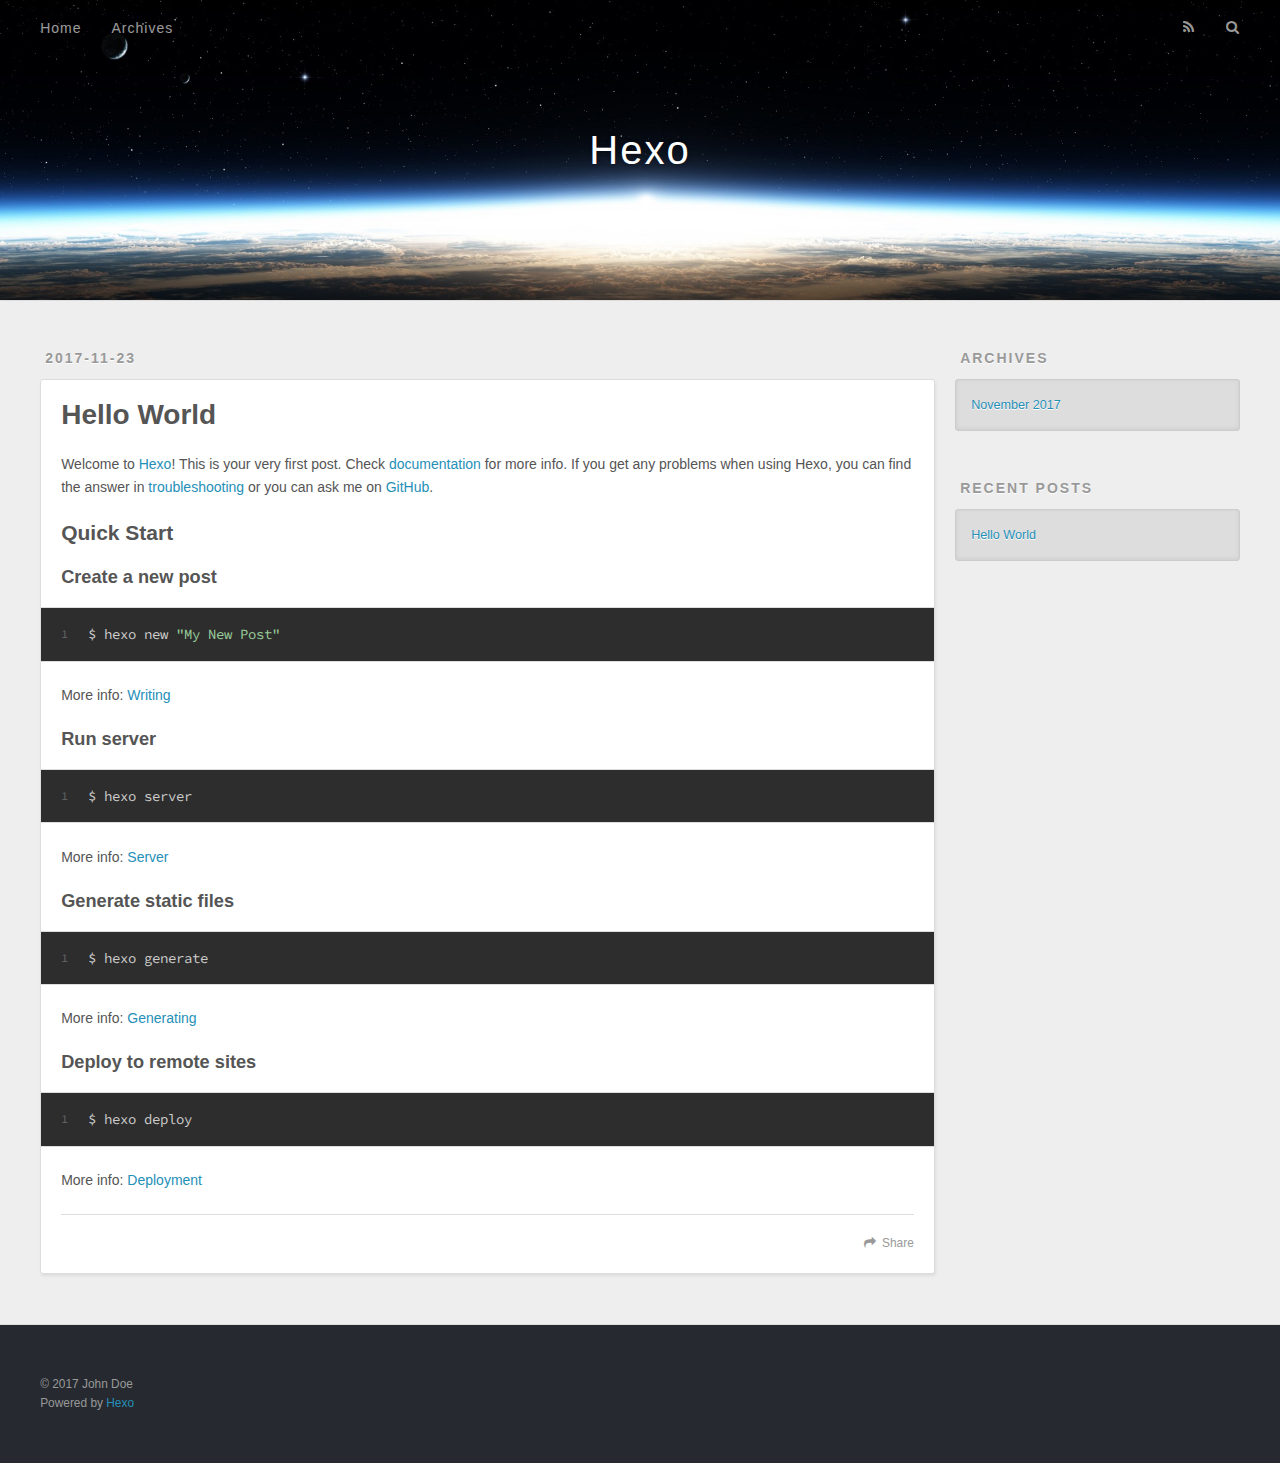
==== index.html @ 29185f85 "Site updated: 2017-11-23 10:10:50" ====
<!DOCTYPE html>
<html>
<head>
  <meta charset="utf-8">
  
  <title>Hexo</title>
  <meta name="viewport" content="width=device-width, initial-scale=1, maximum-scale=1">
  <meta property="og:type" content="website">
<meta property="og:title" content="Hexo">
<meta property="og:url" content="http://yoursite.com/index.html">
<meta property="og:site_name" content="Hexo">
<meta name="twitter:card" content="summary">
<meta name="twitter:title" content="Hexo">
  
    <link rel="alternate" href="/atom.xml" title="Hexo" type="application/atom+xml">
  
  
    <link rel="icon" href="/favicon.png">
  
  
    <link href="//fonts.googleapis.com/css?family=Source+Code+Pro" rel="stylesheet" type="text/css">
  
  <link rel="stylesheet" href="/css/style.css">
  

</head>

<body>
  <div id="container">
    <div id="wrap">
      <header id="header">
  <div id="banner"></div>
  <div id="header-outer" class="outer">
    <div id="header-title" class="inner">
      <h1 id="logo-wrap">
        <a href="/" id="logo">Hexo</a>
      </h1>
      
    </div>
    <div id="header-inner" class="inner">
      <nav id="main-nav">
        <a id="main-nav-toggle" class="nav-icon"></a>
        
          <a class="main-nav-link" href="/">Home</a>
        
          <a class="main-nav-link" href="/archives">Archives</a>
        
      </nav>
      <nav id="sub-nav">
        
          <a id="nav-rss-link" class="nav-icon" href="/atom.xml" title="RSS Feed"></a>
        
        <a id="nav-search-btn" class="nav-icon" title="Search"></a>
      </nav>
      <div id="search-form-wrap">
        <form action="//google.com/search" method="get" accept-charset="UTF-8" class="search-form"><input type="search" name="q" class="search-form-input" placeholder="Search"><button type="submit" class="search-form-submit">&#xF002;</button><input type="hidden" name="sitesearch" value="http://yoursite.com"></form>
      </div>
    </div>
  </div>
</header>
      <div class="outer">
        <section id="main">
  
    <article id="post-hello-world" class="article article-type-post" itemscope itemprop="blogPost">
  <div class="article-meta">
    <a href="/2017/11/23/hello-world/" class="article-date">
  <time datetime="2017-11-23T02:03:48.175Z" itemprop="datePublished">2017-11-23</time>
</a>
    
  </div>
  <div class="article-inner">
    
    
      <header class="article-header">
        
  
    <h1 itemprop="name">
      <a class="article-title" href="/2017/11/23/hello-world/">Hello World</a>
    </h1>
  

      </header>
    
    <div class="article-entry" itemprop="articleBody">
      
        <p>Welcome to <a href="https://hexo.io/" target="_blank" rel="noopener">Hexo</a>! This is your very first post. Check <a href="https://hexo.io/docs/" target="_blank" rel="noopener">documentation</a> for more info. If you get any problems when using Hexo, you can find the answer in <a href="https://hexo.io/docs/troubleshooting.html" target="_blank" rel="noopener">troubleshooting</a> or you can ask me on <a href="https://github.com/hexojs/hexo/issues" target="_blank" rel="noopener">GitHub</a>.</p>
<h2 id="Quick-Start"><a href="#Quick-Start" class="headerlink" title="Quick Start"></a>Quick Start</h2><h3 id="Create-a-new-post"><a href="#Create-a-new-post" class="headerlink" title="Create a new post"></a>Create a new post</h3><figure class="highlight bash"><table><tr><td class="gutter"><pre><span class="line">1</span><br></pre></td><td class="code"><pre><span class="line">$ hexo new <span class="string">"My New Post"</span></span><br></pre></td></tr></table></figure>
<p>More info: <a href="https://hexo.io/docs/writing.html" target="_blank" rel="noopener">Writing</a></p>
<h3 id="Run-server"><a href="#Run-server" class="headerlink" title="Run server"></a>Run server</h3><figure class="highlight bash"><table><tr><td class="gutter"><pre><span class="line">1</span><br></pre></td><td class="code"><pre><span class="line">$ hexo server</span><br></pre></td></tr></table></figure>
<p>More info: <a href="https://hexo.io/docs/server.html" target="_blank" rel="noopener">Server</a></p>
<h3 id="Generate-static-files"><a href="#Generate-static-files" class="headerlink" title="Generate static files"></a>Generate static files</h3><figure class="highlight bash"><table><tr><td class="gutter"><pre><span class="line">1</span><br></pre></td><td class="code"><pre><span class="line">$ hexo generate</span><br></pre></td></tr></table></figure>
<p>More info: <a href="https://hexo.io/docs/generating.html" target="_blank" rel="noopener">Generating</a></p>
<h3 id="Deploy-to-remote-sites"><a href="#Deploy-to-remote-sites" class="headerlink" title="Deploy to remote sites"></a>Deploy to remote sites</h3><figure class="highlight bash"><table><tr><td class="gutter"><pre><span class="line">1</span><br></pre></td><td class="code"><pre><span class="line">$ hexo deploy</span><br></pre></td></tr></table></figure>
<p>More info: <a href="https://hexo.io/docs/deployment.html" target="_blank" rel="noopener">Deployment</a></p>

      
    </div>
    <footer class="article-footer">
      <a data-url="http://yoursite.com/2017/11/23/hello-world/" data-id="cjabu70jq0000lsb6apb0i5tx" class="article-share-link">Share</a>
      
      
    </footer>
  </div>
  
</article>


  

</section>
        
          <aside id="sidebar">
  
    

  
    

  
    
  
    
  <div class="widget-wrap">
    <h3 class="widget-title">Archives</h3>
    <div class="widget">
      <ul class="archive-list"><li class="archive-list-item"><a class="archive-list-link" href="/archives/2017/11/">November 2017</a></li></ul>
    </div>
  </div>


  
    
  <div class="widget-wrap">
    <h3 class="widget-title">Recent Posts</h3>
    <div class="widget">
      <ul>
        
          <li>
            <a href="/2017/11/23/hello-world/">Hello World</a>
          </li>
        
      </ul>
    </div>
  </div>

  
</aside>
        
      </div>
      <footer id="footer">
  
  <div class="outer">
    <div id="footer-info" class="inner">
      &copy; 2017 John Doe<br>
      Powered by <a href="http://hexo.io/" target="_blank">Hexo</a>
    </div>
  </div>
</footer>
    </div>
    <nav id="mobile-nav">
  
    <a href="/" class="mobile-nav-link">Home</a>
  
    <a href="/archives" class="mobile-nav-link">Archives</a>
  
</nav>
    

<script src="//ajax.googleapis.com/ajax/libs/jquery/2.0.3/jquery.min.js"></script>


  <link rel="stylesheet" href="/fancybox/jquery.fancybox.css">
  <script src="/fancybox/jquery.fancybox.pack.js"></script>


<script src="/js/script.js"></script>

  </div>
</body>
</html>
---- css/style.css ----
body {
  width: 100%;
}
body:before,
body:after {
  content: "";
  display: table;
}
body:after {
  clear: both;
}
html,
body,
div,
span,
applet,
object,
iframe,
h1,
h2,
h3,
h4,
h5,
h6,
p,
blockquote,
pre,
a,
abbr,
acronym,
address,
big,
cite,
code,
del,
dfn,
em,
img,
ins,
kbd,
q,
s,
samp,
small,
strike,
strong,
sub,
sup,
tt,
var,
dl,
dt,
dd,
ol,
ul,
li,
fieldset,
form,
label,
legend,
table,
caption,
tbody,
tfoot,
thead,
tr,
th,
td {
  margin: 0;
  padding: 0;
  border: 0;
  outline: 0;
  font-weight: inherit;
  font-style: inherit;
  font-family: inherit;
  font-size: 100%;
  vertical-align: baseline;
}
body {
  line-height: 1;
  color: #000;
  background: #fff;
}
ol,
ul {
  list-style: none;
}
table {
  border-collapse: separate;
  border-spacing: 0;
  vertical-align: middle;
}
caption,
th,
td {
  text-align: left;
  font-weight: normal;
  vertical-align: middle;
}
a img {
  border: none;
}
input,
button {
  margin: 0;
  padding: 0;
}
input::-moz-focus-inner,
button::-moz-focus-inner {
  border: 0;
  padding: 0;
}
@font-face {
  font-family: FontAwesome;
  font-style: normal;
  font-weight: normal;
  src: url("fonts/fontawesome-webfont.eot?v=#4.0.3");
  src: url("fonts/fontawesome-webfont.eot?#iefix&v=#4.0.3") format("embedded-opentype"), url("fonts/fontawesome-webfont.woff?v=#4.0.3") format("woff"), url("fonts/fontawesome-webfont.ttf?v=#4.0.3") format("truetype"), url("fonts/fontawesome-webfont.svg#fontawesomeregular?v=#4.0.3") format("svg");
}
html,
body,
#container {
  height: 100%;
}
body {
  background: #eee;
  font: 14px "Helvetica Neue", Helvetica, Arial, sans-serif;
  -webkit-text-size-adjust: 100%;
}
.outer {
  max-width: 1220px;
  margin: 0 auto;
  padding: 0 20px;
}
.outer:before,
.outer:after {
  content: "";
  display: table;
}
.outer:after {
  clear: both;
}
.inner {
  display: inline;
  float: left;
  width: 98.33333333333333%;
  margin: 0 0.833333333333333%;
}
.left,
.alignleft {
  float: left;
}
.right,
.alignright {
  float: right;
}
.clear {
  clear: both;
}
#container {
  position: relative;
}
.mobile-nav-on {
  overflow: hidden;
}
#wrap {
  height: 100%;
  width: 100%;
  position: absolute;
  top: 0;
  left: 0;
  -webkit-transition: 0.2s ease-out;
  -moz-transition: 0.2s ease-out;
  -ms-transition: 0.2s ease-out;
  transition: 0.2s ease-out;
  z-index: 1;
  background: #eee;
}
.mobile-nav-on #wrap {
  left: 280px;
}
@media screen and (min-width: 768px) {
  #main {
    display: inline;
    float: left;
    width: 73.33333333333333%;
    margin: 0 0.833333333333333%;
  }
}
.article-date,
.article-category-link,
.archive-year,
.widget-title {
  text-decoration: none;
  text-transform: uppercase;
  letter-spacing: 2px;
  color: #999;
  margin-bottom: 1em;
  margin-left: 5px;
  line-height: 1em;
  text-shadow: 0 1px #fff;
  font-weight: bold;
}
.article-inner,
.archive-article-inner {
  background: #fff;
  -webkit-box-shadow: 1px 2px 3px #ddd;
  box-shadow: 1px 2px 3px #ddd;
  border: 1px solid #ddd;
  border-radius: 3px;
}
.article-entry h1,
.widget h1 {
  font-size: 2em;
}
.article-entry h2,
.widget h2 {
  font-size: 1.5em;
}
.article-entry h3,
.widget h3 {
  font-size: 1.3em;
}
.article-entry h4,
.widget h4 {
  font-size: 1.2em;
}
.article-entry h5,
.widget h5 {
  font-size: 1em;
}
.article-entry h6,
.widget h6 {
  font-size: 1em;
  color: #999;
}
.article-entry hr,
.widget hr {
  border: 1px dashed #ddd;
}
.article-entry strong,
.widget strong {
  font-weight: bold;
}
.article-entry em,
.widget em,
.article-entry cite,
.widget cite {
  font-style: italic;
}
.article-entry sup,
.widget sup,
.article-entry sub,
.widget sub {
  font-size: 0.75em;
  line-height: 0;
  position: relative;
  vertical-align: baseline;
}
.article-entry sup,
.widget sup {
  top: -0.5em;
}
.article-entry sub,
.widget sub {
  bottom: -0.2em;
}
.article-entry small,
.widget small {
  font-size: 0.85em;
}
.article-entry acronym,
.widget acronym,
.article-entry abbr,
.widget abbr {
  border-bottom: 1px dotted;
}
.article-entry ul,
.widget ul,
.article-entry ol,
.widget ol,
.article-entry dl,
.widget dl {
  margin: 0 20px;
  line-height: 1.6em;
}
.article-entry ul ul,
.widget ul ul,
.article-entry ol ul,
.widget ol ul,
.article-entry ul ol,
.widget ul ol,
.article-entry ol ol,
.widget ol ol {
  margin-top: 0;
  margin-bottom: 0;
}
.article-entry ul,
.widget ul {
  list-style: disc;
}
.article-entry ol,
.widget ol {
  list-style: decimal;
}
.article-entry dt,
.widget dt {
  font-weight: bold;
}
#header {
  height: 300px;
  position: relative;
  border-bottom: 1px solid #ddd;
}
#header:before,
#header:after {
  content: "";
  position: absolute;
  left: 0;
  right: 0;
  height: 40px;
}
#header:before {
  top: 0;
  background: -webkit-linear-gradient(rgba(0,0,0,0.2), transparent);
  background: -moz-linear-gradient(rgba(0,0,0,0.2), transparent);
  background: -ms-linear-gradient(rgba(0,0,0,0.2), transparent);
  background: linear-gradient(rgba(0,0,0,0.2), transparent);
}
#header:after {
  bottom: 0;
  background: -webkit-linear-gradient(transparent, rgba(0,0,0,0.2));
  background: -moz-linear-gradient(transparent, rgba(0,0,0,0.2));
  background: -ms-linear-gradient(transparent, rgba(0,0,0,0.2));
  background: linear-gradient(transparent, rgba(0,0,0,0.2));
}
#header-outer {
  height: 100%;
  position: relative;
}
#header-inner {
  position: relative;
  overflow: hidden;
}
#banner {
  position: absolute;
  top: 0;
  left: 0;
  width: 100%;
  height: 100%;
  background: url("images/banner.jpg") center #000;
  -webkit-background-size: cover;
  -moz-background-size: cover;
  background-size: cover;
  z-index: -1;
}
#header-title {
  text-align: center;
  height: 40px;
  position: absolute;
  top: 50%;
  left: 0;
  margin-top: -20px;
}
#logo,
#subtitle {
  text-decoration: none;
  color: #fff;
  font-weight: 300;
  text-shadow: 0 1px 4px rgba(0,0,0,0.3);
}
#logo {
  font-size: 40px;
  line-height: 40px;
  letter-spacing: 2px;
}
#subtitle {
  font-size: 16px;
  line-height: 16px;
  letter-spacing: 1px;
}
#subtitle-wrap {
  margin-top: 16px;
}
#main-nav {
  float: left;
  margin-left: -15px;
}
.nav-icon,
.main-nav-link {
  float: left;
  color: #fff;
  opacity: 0.6;
  text-decoration: none;
  text-shadow: 0 1px rgba(0,0,0,0.2);
  -webkit-transition: opacity 0.2s;
  -moz-transition: opacity 0.2s;
  -ms-transition: opacity 0.2s;
  transition: opacity 0.2s;
  display: block;
  padding: 20px 15px;
}
.nav-icon:hover,
.main-nav-link:hover {
  opacity: 1;
}
.nav-icon {
  font-family: FontAwesome;
  text-align: center;
  font-size: 14px;
  width: 14px;
  height: 14px;
  padding: 20px 15px;
  position: relative;
  cursor: pointer;
}
.main-nav-link {
  font-weight: 300;
  letter-spacing: 1px;
}
@media screen and (max-width: 479px) {
  .main-nav-link {
    display: none;
  }
}
#main-nav-toggle {
  display: none;
}
#main-nav-toggle:before {
  content: "\f0c9";
}
@media screen and (max-width: 479px) {
  #main-nav-toggle {
    display: block;
  }
}
#sub-nav {
  float: right;
  margin-right: -15px;
}
#nav-rss-link:before {
  content: "\f09e";
}
#nav-search-btn:before {
  content: "\f002";
}
#search-form-wrap {
  position: absolute;
  top: 15px;
  width: 150px;
  height: 30px;
  right: -150px;
  opacity: 0;
  -webkit-transition: 0.2s ease-out;
  -moz-transition: 0.2s ease-out;
  -ms-transition: 0.2s ease-out;
  transition: 0.2s ease-out;
}
#search-form-wrap.on {
  opacity: 1;
  right: 0;
}
@media screen and (max-width: 479px) {
  #search-form-wrap {
    width: 100%;
    right: -100%;
  }
}
.search-form {
  position: absolute;
  top: 0;
  left: 0;
  right: 0;
  background: #fff;
  padding: 5px 15px;
  border-radius: 15px;
  -webkit-box-shadow: 0 0 10px rgba(0,0,0,0.3);
  box-shadow: 0 0 10px rgba(0,0,0,0.3);
}
.search-form-input {
  border: none;
  background: none;
  color: #555;
  width: 100%;
  font: 13px "Helvetica Neue", Helvetica, Arial, sans-serif;
  outline: none;
}
.search-form-input::-webkit-search-results-decoration,
.search-form-input::-webkit-search-cancel-button {
  -webkit-appearance: none;
}
.search-form-submit {
  position: absolute;
  top: 50%;
  right: 10px;
  margin-top: -7px;
  font: 13px FontAwesome;
  border: none;
  background: none;
  color: #bbb;
  cursor: pointer;
}
.search-form-submit:hover,
.search-form-submit:focus {
  color: #777;
}
.article {
  margin: 50px 0;
}
.article-inner {
  overflow: hidden;
}
.article-meta:before,
.article-meta:after {
  content: "";
  display: table;
}
.article-meta:after {
  clear: both;
}
.article-date {
  float: left;
}
.article-category {
  float: left;
  line-height: 1em;
  color: #ccc;
  text-shadow: 0 1px #fff;
  margin-left: 8px;
}
.article-category:before {
  content: "\2022";
}
.article-category-link {
  margin: 0 12px 1em;
}
.article-header {
  padding: 20px 20px 0;
}
.article-title {
  text-decoration: none;
  font-size: 2em;
  font-weight: bold;
  color: #555;
  line-height: 1.1em;
  -webkit-transition: color 0.2s;
  -moz-transition: color 0.2s;
  -ms-transition: color 0.2s;
  transition: color 0.2s;
}
a.article-title:hover {
  color: #258fb8;
}
.article-entry {
  color: #555;
  padding: 0 20px;
}
.article-entry:before,
.article-entry:after {
  content: "";
  display: table;
}
.article-entry:after {
  clear: both;
}
.article-entry p,
.article-entry table {
  line-height: 1.6em;
  margin: 1.6em 0;
}
.article-entry h1,
.article-entry h2,
.article-entry h3,
.article-entry h4,
.article-entry h5,
.article-entry h6 {
  font-weight: bold;
}
.article-entry h1,
.article-entry h2,
.article-entry h3,
.article-entry h4,
.article-entry h5,
.article-entry h6 {
  line-height: 1.1em;
  margin: 1.1em 0;
}
.article-entry a {
  color: #258fb8;
  text-decoration: none;
}
.article-entry a:hover {
  text-decoration: underline;
}
.article-entry ul,
.article-entry ol,
.article-entry dl {
  margin-top: 1.6em;
  margin-bottom: 1.6em;
}
.article-entry img,
.article-entry video {
  max-width: 100%;
  height: auto;
  display: block;
  margin: auto;
}
.article-entry iframe {
  border: none;
}
.article-entry table {
  width: 100%;
  border-collapse: collapse;
  border-spacing: 0;
}
.article-entry th {
  font-weight: bold;
  border-bottom: 3px solid #ddd;
  padding-bottom: 0.5em;
}
.article-entry td {
  border-bottom: 1px solid #ddd;
  padding: 10px 0;
}
.article-entry blockquote {
  font-family: Georgia, "Times New Roman", serif;
  font-size: 1.4em;
  margin: 1.6em 20px;
  text-align: center;
}
.article-entry blockquote footer {
  font-size: 14px;
  margin: 1.6em 0;
  font-family: "Helvetica Neue", Helvetica, Arial, sans-serif;
}
.article-entry blockquote footer cite:before {
  content: "—";
  padding: 0 0.5em;
}
.article-entry .pullquote {
  text-align: left;
  width: 45%;
  margin: 0;
}
.article-entry .pullquote.left {
  margin-left: 0.5em;
  margin-right: 1em;
}
.article-entry .pullquote.right {
  margin-right: 0.5em;
  margin-left: 1em;
}
.article-entry .caption {
  color: #999;
  display: block;
  font-size: 0.9em;
  margin-top: 0.5em;
  position: relative;
  text-align: center;
}
.article-entry .video-container {
  position: relative;
  padding-top: 56.25%;
  height: 0;
  overflow: hidden;
}
.article-entry .video-container iframe,
.article-entry .video-container object,
.article-entry .video-container embed {
  position: absolute;
  top: 0;
  left: 0;
  width: 100%;
  height: 100%;
  margin-top: 0;
}
.article-more-link a {
  display: inline-block;
  line-height: 1em;
  padding: 6px 15px;
  border-radius: 15px;
  background: #eee;
  color: #999;
  text-shadow: 0 1px #fff;
  text-decoration: none;
}
.article-more-link a:hover {
  background: #258fb8;
  color: #fff;
  text-decoration: none;
  text-shadow: 0 1px #1e7293;
}
.article-footer {
  font-size: 0.85em;
  line-height: 1.6em;
  border-top: 1px solid #ddd;
  padding-top: 1.6em;
  margin: 0 20px 20px;
}
.article-footer:before,
.article-footer:after {
  content: "";
  display: table;
}
.article-footer:after {
  clear: both;
}
.article-footer a {
  color: #999;
  text-decoration: none;
}
.article-footer a:hover {
  color: #555;
}
.article-tag-list-item {
  float: left;
  margin-right: 10px;
}
.article-tag-list-link:before {
  content: "#";
}
.article-comment-link {
  float: right;
}
.article-comment-link:before {
  content: "\f075";
  font-family: FontAwesome;
  padding-right: 8px;
}
.article-share-link {
  cursor: pointer;
  float: right;
  margin-left: 20px;
}
.article-share-link:before {
  content: "\f064";
  font-family: FontAwesome;
  padding-right: 6px;
}
#article-nav {
  position: relative;
}
#article-nav:before,
#article-nav:after {
  content: "";
  display: table;
}
#article-nav:after {
  clear: both;
}
@media screen and (min-width: 768px) {
  #article-nav {
    margin: 50px 0;
  }
  #article-nav:before {
    width: 8px;
    height: 8px;
    position: absolute;
    top: 50%;
    left: 50%;
    margin-top: -4px;
    margin-left: -4px;
    content: "";
    border-radius: 50%;
    background: #ddd;
    -webkit-box-shadow: 0 1px 2px #fff;
    box-shadow: 0 1px 2px #fff;
  }
}
.article-nav-link-wrap {
  text-decoration: none;
  text-shadow: 0 1px #fff;
  color: #999;
  -webkit-box-sizing: border-box;
  -moz-box-sizing: border-box;
  box-sizing: border-box;
  margin-top: 50px;
  text-align: center;
  display: block;
}
.article-nav-link-wrap:hover {
  color: #555;
}
@media screen and (min-width: 768px) {
  .article-nav-link-wrap {
    width: 50%;
    margin-top: 0;
  }
}
@media screen and (min-width: 768px) {
  #article-nav-newer {
    float: left;
    text-align: right;
    padding-right: 20px;
  }
}
@media screen and (min-width: 768px) {
  #article-nav-older {
    float: right;
    text-align: left;
    padding-left: 20px;
  }
}
.article-nav-caption {
  text-transform: uppercase;
  letter-spacing: 2px;
  color: #ddd;
  line-height: 1em;
  font-weight: bold;
}
#article-nav-newer .article-nav-caption {
  margin-right: -2px;
}
.article-nav-title {
  font-size: 0.85em;
  line-height: 1.6em;
  margin-top: 0.5em;
}
.article-share-box {
  position: absolute;
  display: none;
  background: #fff;
  -webkit-box-shadow: 1px 2px 10px rgba(0,0,0,0.2);
  box-shadow: 1px 2px 10px rgba(0,0,0,0.2);
  border-radius: 3px;
  margin-left: -145px;
  overflow: hidden;
  z-index: 1;
}
.article-share-box.on {
  display: block;
}
.article-share-input {
  width: 100%;
  background: none;
  -webkit-box-sizing: border-box;
  -moz-box-sizing: border-box;
  box-sizing: border-box;
  font: 14px "Helvetica Neue", Helvetica, Arial, sans-serif;
  padding: 0 15px;
  color: #555;
  outline: none;
  border: 1px solid #ddd;
  border-radius: 3px 3px 0 0;
  height: 36px;
  line-height: 36px;
}
.article-share-links {
  background: #eee;
}
.article-share-links:before,
.article-share-links:after {
  content: "";
  display: table;
}
.article-share-links:after {
  clear: both;
}
.article-share-twitter,
.article-share-facebook,
.article-share-pinterest,
.article-share-google {
  width: 50px;
  height: 36px;
  display: block;
  float: left;
  position: relative;
  color: #999;
  text-shadow: 0 1px #fff;
}
.article-share-twitter:before,
.article-share-facebook:before,
.article-share-pinterest:before,
.article-share-google:before {
  font-size: 20px;
  font-family: FontAwesome;
  width: 20px;
  height: 20px;
  position: absolute;
  top: 50%;
  left: 50%;
  margin-top: -10px;
  margin-left: -10px;
  text-align: center;
}
.article-share-twitter:hover,
.article-share-facebook:hover,
.article-share-pinterest:hover,
.article-share-google:hover {
  color: #fff;
}
.article-share-twitter:before {
  content: "\f099";
}
.article-share-twitter:hover {
  background: #00aced;
  text-shadow: 0 1px #008abe;
}
.article-share-facebook:before {
  content: "\f09a";
}
.article-share-facebook:hover {
  background: #3b5998;
  text-shadow: 0 1px #2f477a;
}
.article-share-pinterest:before {
  content: "\f0d2";
}
.article-share-pinterest:hover {
  background: #cb2027;
  text-shadow: 0 1px #a21a1f;
}
.article-share-google:before {
  content: "\f0d5";
}
.article-share-google:hover {
  background: #dd4b39;
  text-shadow: 0 1px #be3221;
}
.article-gallery {
  background: #000;
  position: relative;
}
.article-gallery-photos {
  position: relative;
  overflow: hidden;
}
.article-gallery-img {
  display: none;
  max-width: 100%;
}
.article-gallery-img:first-child {
  display: block;
}
.article-gallery-img.loaded {
  position: absolute;
  display: block;
}
.article-gallery-img img {
  display: block;
  max-width: 100%;
  margin: 0 auto;
}
#comments {
  background: #fff;
  -webkit-box-shadow: 1px 2px 3px #ddd;
  box-shadow: 1px 2px 3px #ddd;
  padding: 20px;
  border: 1px solid #ddd;
  border-radius: 3px;
  margin: 50px 0;
}
#comments a {
  color: #258fb8;
}
.archives-wrap {
  margin: 50px 0;
}
.archives:before,
.archives:after {
  content: "";
  display: table;
}
.archives:after {
  clear: both;
}
.archive-year-wrap {
  margin-bottom: 1em;
}
.archives {
  -webkit-column-gap: 10px;
  -moz-column-gap: 10px;
  column-gap: 10px;
}
@media screen and (min-width: 480px) and (max-width: 767px) {
  .archives {
    -webkit-column-count: 2;
    -moz-column-count: 2;
    column-count: 2;
  }
}
@media screen and (min-width: 768px) {
  .archives {
    -webkit-column-count: 3;
    -moz-column-count: 3;
    column-count: 3;
  }
}
.archive-article {
  -webkit-column-break-inside: avoid;
  page-break-inside: avoid;
  overflow: hidden;
  break-inside: avoid-column;
}
.archive-article-inner {
  padding: 10px;
  margin-bottom: 15px;
}
.archive-article-title {
  text-decoration: none;
  font-weight: bold;
  color: #555;
  -webkit-transition: color 0.2s;
  -moz-transition: color 0.2s;
  -ms-transition: color 0.2s;
  transition: color 0.2s;
  line-height: 1.6em;
}
.archive-article-title:hover {
  color: #258fb8;
}
.archive-article-footer {
  margin-top: 1em;
}
.archive-article-date {
  color: #999;
  text-decoration: none;
  font-size: 0.85em;
  line-height: 1em;
  margin-bottom: 0.5em;
  display: block;
}
#page-nav {
  margin: 50px auto;
  background: #fff;
  -webkit-box-shadow: 1px 2px 3px #ddd;
  box-shadow: 1px 2px 3px #ddd;
  border: 1px solid #ddd;
  border-radius: 3px;
  text-align: center;
  color: #999;
  overflow: hidden;
}
#page-nav:before,
#page-nav:after {
  content: "";
  display: table;
}
#page-nav:after {
  clear: both;
}
#page-nav a,
#page-nav span {
  padding: 10px 20px;
  line-height: 1;
  height: 2ex;
}
#page-nav a {
  color: #999;
  text-decoration: none;
}
#page-nav a:hover {
  background: #999;
  color: #fff;
}
#page-nav .prev {
  float: left;
}
#page-nav .next {
  float: right;
}
#page-nav .page-number {
  display: inline-block;
}
@media screen and (max-width: 479px) {
  #page-nav .page-number {
    display: none;
  }
}
#page-nav .current {
  color: #555;
  font-weight: bold;
}
#page-nav .space {
  color: #ddd;
}
#footer {
  background: #262a30;
  padding: 50px 0;
  border-top: 1px solid #ddd;
  color: #999;
}
#footer a {
  color: #258fb8;
  text-decoration: none;
}
#footer a:hover {
  text-decoration: underline;
}
#footer-info {
  line-height: 1.6em;
  font-size: 0.85em;
}
.article-entry pre,
.article-entry .highlight {
  background: #2d2d2d;
  margin: 0 -20px;
  padding: 15px 20px;
  border-style: solid;
  border-color: #ddd;
  border-width: 1px 0;
  overflow: auto;
  color: #ccc;
  line-height: 22.400000000000002px;
}
.article-entry .highlight .gutter pre,
.article-entry .gist .gist-file .gist-data .line-numbers {
  color: #666;
  font-size: 0.85em;
}
.article-entry pre,
.article-entry code {
  font-family: "Source Code Pro", Consolas, Monaco, Menlo, Consolas, monospace;
}
.article-entry code {
  background: #eee;
  text-shadow: 0 1px #fff;
  padding: 0 0.3em;
}
.article-entry pre code {
  background: none;
  text-shadow: none;
  padding: 0;
}
.article-entry .highlight pre {
  border: none;
  margin: 0;
  padding: 0;
}
.article-entry .highlight table {
  margin: 0;
  width: auto;
}
.article-entry .highlight td {
  border: none;
  padding: 0;
}
.article-entry .highlight figcaption {
  font-size: 0.85em;
  color: #999;
  line-height: 1em;
  margin-bottom: 1em;
}
.article-entry .highlight figcaption:before,
.article-entry .highlight figcaption:after {
  content: "";
  display: table;
}
.article-entry .highlight figcaption:after {
  clear: both;
}
.article-entry .highlight figcaption a {
  float: right;
}
.article-entry .highlight .gutter pre {
  text-align: right;
  padding-right: 20px;
}
.article-entry .highlight .line {
  height: 22.400000000000002px;
}
.article-entry .highlight .line.marked {
  background: #515151;
}
.article-entry .gist {
  margin: 0 -20px;
  border-style: solid;
  border-color: #ddd;
  border-width: 1px 0;
  background: #2d2d2d;
  padding: 15px 20px 15px 0;
}
.article-entry .gist .gist-file {
  border: none;
  font-family: "Source Code Pro", Consolas, Monaco, Menlo, Consolas, monospace;
  margin: 0;
}
.article-entry .gist .gist-file .gist-data {
  background: none;
  border: none;
}
.article-entry .gist .gist-file .gist-data .line-numbers {
  background: none;
  border: none;
  padding: 0 20px 0 0;
}
.article-entry .gist .gist-file .gist-data .line-data {
  padding: 0 !important;
}
.article-entry .gist .gist-file .highlight {
  margin: 0;
  padding: 0;
  border: none;
}
.article-entry .gist .gist-file .gist-meta {
  background: #2d2d2d;
  color: #999;
  font: 0.85em "Helvetica Neue", Helvetica, Arial, sans-serif;
  text-shadow: 0 0;
  padding: 0;
  margin-top: 1em;
  margin-left: 20px;
}
.article-entry .gist .gist-file .gist-meta a {
  color: #258fb8;
  font-weight: normal;
}
.article-entry .gist .gist-file .gist-meta a:hover {
  text-decoration: underline;
}
pre .comment,
pre .title {
  color: #999;
}
pre .variable,
pre .attribute,
pre .tag,
pre .regexp,
pre .ruby .constant,
pre .xml .tag .title,
pre .xml .pi,
pre .xml .doctype,
pre .html .doctype,
pre .css .id,
pre .css .class,
pre .css .pseudo {
  color: #f2777a;
}
pre .number,
pre .preprocessor,
pre .built_in,
pre .literal,
pre .params,
pre .constant {
  color: #f99157;
}
pre .class,
pre .ruby .class .title,
pre .css .rules .attribute {
  color: #9c9;
}
pre .string,
pre .value,
pre .inheritance,
pre .header,
pre .ruby .symbol,
pre .xml .cdata {
  color: #9c9;
}
pre .css .hexcolor {
  color: #6cc;
}
pre .function,
pre .python .decorator,
pre .python .title,
pre .ruby .function .title,
pre .ruby .title .keyword,
pre .perl .sub,
pre .javascript .title,
pre .coffeescript .title {
  color: #69c;
}
pre .keyword,
pre .javascript .function {
  color: #c9c;
}
@media screen and (max-width: 479px) {
  #mobile-nav {
    position: absolute;
    top: 0;
    left: 0;
    width: 280px;
    height: 100%;
    background: #191919;
    border-right: 1px solid #fff;
  }
}
@media screen and (max-width: 479px) {
  .mobile-nav-link {
    display: block;
    color: #999;
    text-decoration: none;
    padding: 15px 20px;
    font-weight: bold;
  }
  .mobile-nav-link:hover {
    color: #fff;
  }
}
@media screen and (min-width: 768px) {
  #sidebar {
    display: inline;
    float: left;
    width: 23.333333333333332%;
    margin: 0 0.833333333333333%;
  }
}
.widget-wrap {
  margin: 50px 0;
}
.widget {
  color: #777;
  text-shadow: 0 1px #fff;
  background: #ddd;
  -webkit-box-shadow: 0 -1px 4px #ccc inset;
  box-shadow: 0 -1px 4px #ccc inset;
  border: 1px solid #ccc;
  padding: 15px;
  border-radius: 3px;
}
.widget a {
  color: #258fb8;
  text-decoration: none;
}
.widget a:hover {
  text-decoration: underline;
}
.widget ul ul,
.widget ol ul,
.widget dl ul,
.widget ul ol,
.widget ol ol,
.widget dl ol,
.widget ul dl,
.widget ol dl,
.widget dl dl {
  margin-left: 15px;
  list-style: disc;
}
.widget {
  line-height: 1.6em;
  word-wrap: break-word;
  font-size: 0.9em;
}
.widget ul,
.widget ol {
  list-style: none;
  margin: 0;
}
.widget ul ul,
.widget ol ul,
.widget ul ol,
.widget ol ol {
  margin: 0 20px;
}
.widget ul ul,
.widget ol ul {
  list-style: disc;
}
.widget ul ol,
.widget ol ol {
  list-style: decimal;
}
.category-list-count,
.tag-list-count,
.archive-list-count {
  padding-left: 5px;
  color: #999;
  font-size: 0.85em;
}
.category-list-count:before,
.tag-list-count:before,
.archive-list-count:before {
  content: "(";
}
.category-list-count:after,
.tag-list-count:after,
.archive-list-count:after {
  content: ")";
}
.tagcloud a {
  margin-right: 5px;
  display: inline-block;
}
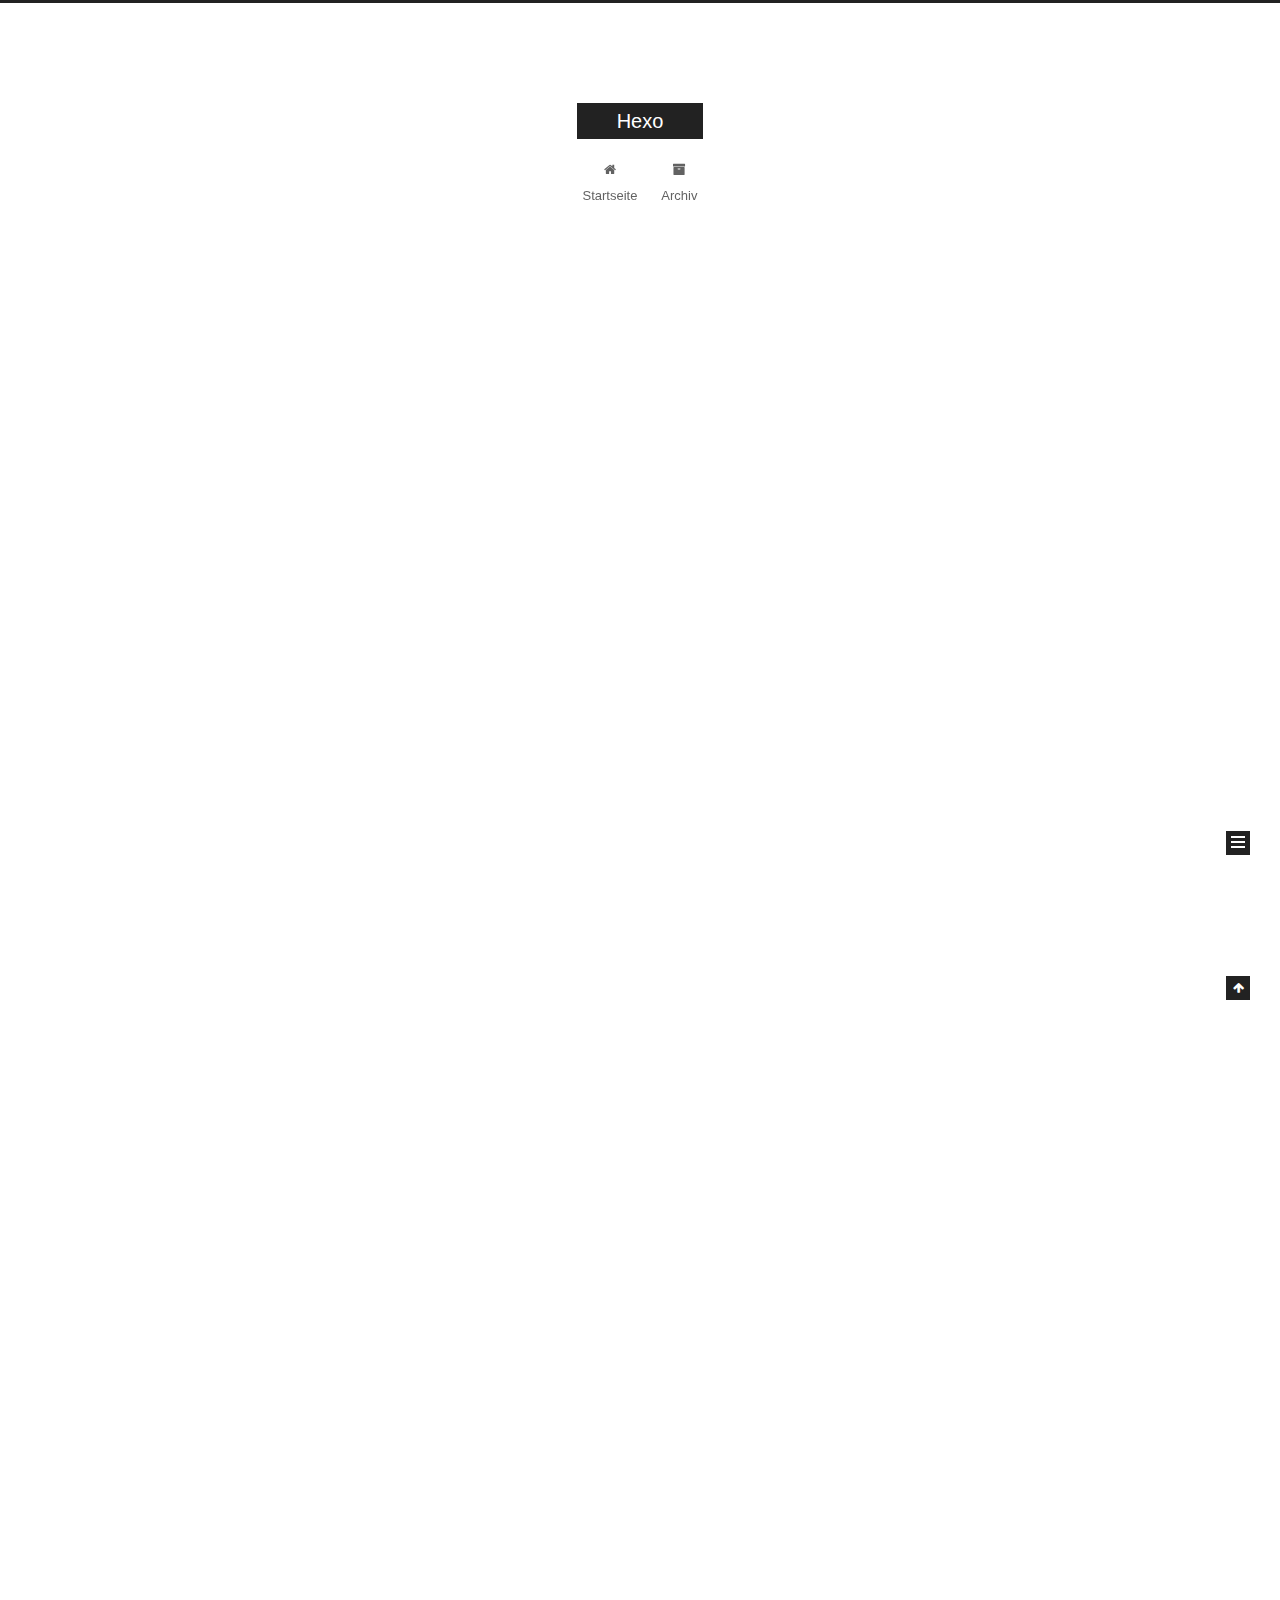
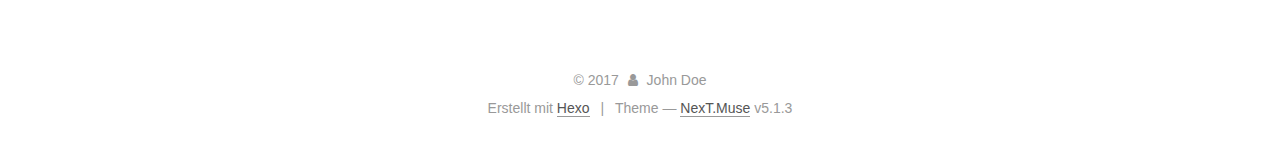
==== commit 8e8990bc: "Site updated: 2017-11-23 14:41:45" ====
--- a/index.html
+++ b/index.html
@@ -1,89 +1,426 @@
 <!DOCTYPE html>
-<html>
+
+
+
+  
+
+
+<html class="theme-next muse use-motion" lang="">
 <head>
-  <meta charset="utf-8">
-  
-  <title>Hexo</title>
-  <meta name="viewport" content="width=device-width, initial-scale=1, maximum-scale=1">
-  <meta property="og:type" content="website">
+  <meta charset="UTF-8"/>
+<meta http-equiv="X-UA-Compatible" content="IE=edge" />
+<meta name="viewport" content="width=device-width, initial-scale=1, maximum-scale=1"/>
+<meta name="theme-color" content="#222">
+
+
+
+
+
+
+
+
+
+<meta http-equiv="Cache-Control" content="no-transform" />
+<meta http-equiv="Cache-Control" content="no-siteapp" />
+
+
+
+
+
+
+
+
+
+
+
+
+
+
+
+
+  
+  
+  <link href="/lib/fancybox/source/jquery.fancybox.css?v=2.1.5" rel="stylesheet" type="text/css" />
+
+
+
+
+
+
+
+<link href="/lib/font-awesome/css/font-awesome.min.css?v=4.6.2" rel="stylesheet" type="text/css" />
+
+<link href="/css/main.css?v=5.1.3" rel="stylesheet" type="text/css" />
+
+
+  <link rel="apple-touch-icon" sizes="180x180" href="/images/apple-touch-icon.png?v=5.1.3">
+
+
+  <link rel="icon" type="image/png" sizes="32x32" href="/images/favicon-32x32.png?v=5.1.3">
+
+
+  <link rel="icon" type="image/png" sizes="16x16" href="/images/favicon-16x16.png?v=5.1.3">
+
+
+  <link rel="mask-icon" href="/images/logo.svg?v=5.1.3" color="#222">
+
+
+
+
+
+  <meta name="keywords" content="Hexo, NexT" />
+
+
+
+
+
+
+
+
+
+
+<meta property="og:type" content="website">
 <meta property="og:title" content="Hexo">
 <meta property="og:url" content="http://yoursite.com/index.html">
 <meta property="og:site_name" content="Hexo">
 <meta name="twitter:card" content="summary">
 <meta name="twitter:title" content="Hexo">
-  
-    <link rel="alternate" href="/atom.xml" title="Hexo" type="application/atom+xml">
-  
-  
-    <link rel="icon" href="/favicon.png">
-  
-  
-    <link href="//fonts.googleapis.com/css?family=Source+Code+Pro" rel="stylesheet" type="text/css">
-  
-  <link rel="stylesheet" href="/css/style.css">
-  
+
+
+
+<script type="text/javascript" id="hexo.configurations">
+  var NexT = window.NexT || {};
+  var CONFIG = {
+    root: '/',
+    scheme: 'Muse',
+    version: '5.1.3',
+    sidebar: {"position":"left","display":"post","offset":12,"b2t":false,"scrollpercent":false,"onmobile":false},
+    fancybox: true,
+    tabs: true,
+    motion: {"enable":true,"async":false,"transition":{"post_block":"fadeIn","post_header":"slideDownIn","post_body":"slideDownIn","coll_header":"slideLeftIn","sidebar":"slideUpIn"}},
+    duoshuo: {
+      userId: '0',
+      author: 'Author'
+    },
+    algolia: {
+      applicationID: '',
+      apiKey: '',
+      indexName: '',
+      hits: {"per_page":10},
+      labels: {"input_placeholder":"Search for Posts","hits_empty":"We didn't find any results for the search: ${query}","hits_stats":"${hits} results found in ${time} ms"}
+    }
+  };
+</script>
+
+
+
+  <link rel="canonical" href="http://yoursite.com/"/>
+
+
+
+
+
+  <title>Hexo</title>
+  
+
+
+
+
+
+
+
 
 </head>
 
-<body>
-  <div id="container">
-    <div id="wrap">
-      <header id="header">
-  <div id="banner"></div>
-  <div id="header-outer" class="outer">
-    <div id="header-title" class="inner">
-      <h1 id="logo-wrap">
-        <a href="/" id="logo">Hexo</a>
-      </h1>
-      
+<body itemscope itemtype="http://schema.org/WebPage" lang="">
+
+  
+  
+    
+  
+
+  <div class="container sidebar-position-left 
+  page-home">
+    <div class="headband"></div>
+
+    <header id="header" class="header" itemscope itemtype="http://schema.org/WPHeader">
+      <div class="header-inner"><div class="site-brand-wrapper">
+  <div class="site-meta ">
+    
+
+    <div class="custom-logo-site-title">
+      <a href="/"  class="brand" rel="start">
+        <span class="logo-line-before"><i></i></span>
+        <span class="site-title">Hexo</span>
+        <span class="logo-line-after"><i></i></span>
+      </a>
     </div>
-    <div id="header-inner" class="inner">
-      <nav id="main-nav">
-        <a id="main-nav-toggle" class="nav-icon"></a>
-        
-          <a class="main-nav-link" href="/">Home</a>
-        
-          <a class="main-nav-link" href="/archives">Archives</a>
-        
-      </nav>
-      <nav id="sub-nav">
-        
-          <a id="nav-rss-link" class="nav-icon" href="/atom.xml" title="RSS Feed"></a>
-        
-        <a id="nav-search-btn" class="nav-icon" title="Search"></a>
-      </nav>
-      <div id="search-form-wrap">
-        <form action="//google.com/search" method="get" accept-charset="UTF-8" class="search-form"><input type="search" name="q" class="search-form-input" placeholder="Search"><button type="submit" class="search-form-submit">&#xF002;</button><input type="hidden" name="sitesearch" value="http://yoursite.com"></form>
-      </div>
+      
+        <p class="site-subtitle"></p>
+      
+  </div>
+
+  <div class="site-nav-toggle">
+    <button>
+      <span class="btn-bar"></span>
+      <span class="btn-bar"></span>
+      <span class="btn-bar"></span>
+    </button>
+  </div>
+</div>
+
+<nav class="site-nav">
+  
+
+  
+    <ul id="menu" class="menu">
+      
+        
+        <li class="menu-item menu-item-home">
+          <a href="/" rel="section">
+            
+              <i class="menu-item-icon fa fa-fw fa-home"></i> <br />
+            
+            Startseite
+          </a>
+        </li>
+      
+        
+        <li class="menu-item menu-item-archives">
+          <a href="/archives/" rel="section">
+            
+              <i class="menu-item-icon fa fa-fw fa-archive"></i> <br />
+            
+            Archiv
+          </a>
+        </li>
+      
+
+      
+    </ul>
+  
+
+  
+</nav>
+
+
+
+ </div>
+    </header>
+
+    <main id="main" class="main">
+      <div class="main-inner">
+        <div class="content-wrap">
+          <div id="content" class="content">
+            
+  <section id="posts" class="posts-expand">
+    
+      
+
+  
+
+  
+  
+  
+
+  <article class="post post-type-normal" itemscope itemtype="http://schema.org/Article">
+  
+  
+  
+  <div class="post-block">
+    <link itemprop="mainEntityOfPage" href="http://yoursite.com/2017/11/23/My-New-Post/">
+
+    <span hidden itemprop="author" itemscope itemtype="http://schema.org/Person">
+      <meta itemprop="name" content="John Doe">
+      <meta itemprop="description" content="">
+      <meta itemprop="image" content="/images/avatar.gif">
+    </span>
+
+    <span hidden itemprop="publisher" itemscope itemtype="http://schema.org/Organization">
+      <meta itemprop="name" content="Hexo">
+    </span>
+
+    
+      <header class="post-header">
+
+        
+        
+          <h1 class="post-title" itemprop="name headline">
+                
+                <a class="post-title-link" href="/2017/11/23/My-New-Post/" itemprop="url">This is frist Test</a></h1>
+        
+
+        <div class="post-meta">
+          <span class="post-time">
+            
+              <span class="post-meta-item-icon">
+                <i class="fa fa-calendar-o"></i>
+              </span>
+              
+                <span class="post-meta-item-text">Veröffentlicht am</span>
+              
+              <time title="Post created" itemprop="dateCreated datePublished" datetime="2017-11-23T10:13:35+08:00">
+                2017-11-23
+              </time>
+            
+
+            
+
+            
+          </span>
+
+          
+
+          
+            
+          
+
+          
+          
+
+          
+
+          
+
+          
+
+        </div>
+      </header>
+    
+
+    
+    
+    
+    <div class="post-body" itemprop="articleBody">
+
+      
+      
+
+      
+        
+          
+            <p>Hello</p>
+<p>My frist title</p>
+
+          
+        
+      
     </div>
+    
+    
+    
+
+    
+
+    
+
+    
+
+    <footer class="post-footer">
+      
+
+      
+
+      
+
+      
+      
+        <div class="post-eof"></div>
+      
+    </footer>
   </div>
-</header>
-      <div class="outer">
-        <section id="main">
-  
-    <article id="post-hello-world" class="article article-type-post" itemscope itemprop="blogPost">
-  <div class="article-meta">
-    <a href="/2017/11/23/hello-world/" class="article-date">
-  <time datetime="2017-11-23T02:03:48.175Z" itemprop="datePublished">2017-11-23</time>
-</a>
-    
-  </div>
-  <div class="article-inner">
-    
-    
-      <header class="article-header">
-        
-  
-    <h1 itemprop="name">
-      <a class="article-title" href="/2017/11/23/hello-world/">Hello World</a>
-    </h1>
-  
-
+  
+  
+  
+  </article>
+
+
+    
+      
+
+  
+
+  
+  
+  
+
+  <article class="post post-type-normal" itemscope itemtype="http://schema.org/Article">
+  
+  
+  
+  <div class="post-block">
+    <link itemprop="mainEntityOfPage" href="http://yoursite.com/2017/11/23/hello-world/">
+
+    <span hidden itemprop="author" itemscope itemtype="http://schema.org/Person">
+      <meta itemprop="name" content="John Doe">
+      <meta itemprop="description" content="">
+      <meta itemprop="image" content="/images/avatar.gif">
+    </span>
+
+    <span hidden itemprop="publisher" itemscope itemtype="http://schema.org/Organization">
+      <meta itemprop="name" content="Hexo">
+    </span>
+
+    
+      <header class="post-header">
+
+        
+        
+          <h1 class="post-title" itemprop="name headline">
+                
+                <a class="post-title-link" href="/2017/11/23/hello-world/" itemprop="url">Hello World</a></h1>
+        
+
+        <div class="post-meta">
+          <span class="post-time">
+            
+              <span class="post-meta-item-icon">
+                <i class="fa fa-calendar-o"></i>
+              </span>
+              
+                <span class="post-meta-item-text">Veröffentlicht am</span>
+              
+              <time title="Post created" itemprop="dateCreated datePublished" datetime="2017-11-23T10:03:48+08:00">
+                2017-11-23
+              </time>
+            
+
+            
+
+            
+          </span>
+
+          
+
+          
+            
+          
+
+          
+          
+
+          
+
+          
+
+          
+
+        </div>
       </header>
     
-    <div class="article-entry" itemprop="articleBody">
-      
-        <p>Welcome to <a href="https://hexo.io/" target="_blank" rel="noopener">Hexo</a>! This is your very first post. Check <a href="https://hexo.io/docs/" target="_blank" rel="noopener">documentation</a> for more info. If you get any problems when using Hexo, you can find the answer in <a href="https://hexo.io/docs/troubleshooting.html" target="_blank" rel="noopener">troubleshooting</a> or you can ask me on <a href="https://github.com/hexojs/hexo/issues" target="_blank" rel="noopener">GitHub</a>.</p>
+
+    
+    
+    
+    <div class="post-body" itemprop="articleBody">
+
+      
+      
+
+      
+        
+          
+            <p>Welcome to <a href="https://hexo.io/" target="_blank" rel="noopener">Hexo</a>! This is your very first post. Check <a href="https://hexo.io/docs/" target="_blank" rel="noopener">documentation</a> for more info. If you get any problems when using Hexo, you can find the answer in <a href="https://hexo.io/docs/troubleshooting.html" target="_blank" rel="noopener">troubleshooting</a> or you can ask me on <a href="https://github.com/hexojs/hexo/issues" target="_blank" rel="noopener">GitHub</a>.</p>
 <h2 id="Quick-Start"><a href="#Quick-Start" class="headerlink" title="Quick Start"></a>Quick Start</h2><h3 id="Create-a-new-post"><a href="#Create-a-new-post" class="headerlink" title="Create a new post"></a>Create a new post</h3><figure class="highlight bash"><table><tr><td class="gutter"><pre><span class="line">1</span><br></pre></td><td class="code"><pre><span class="line">$ hexo new <span class="string">"My New Post"</span></span><br></pre></td></tr></table></figure>
 <p>More info: <a href="https://hexo.io/docs/writing.html" target="_blank" rel="noopener">Writing</a></p>
 <h3 id="Run-server"><a href="#Run-server" class="headerlink" title="Run server"></a>Run server</h3><figure class="highlight bash"><table><tr><td class="gutter"><pre><span class="line">1</span><br></pre></td><td class="code"><pre><span class="line">$ hexo server</span><br></pre></td></tr></table></figure>
@@ -93,88 +430,288 @@
 <h3 id="Deploy-to-remote-sites"><a href="#Deploy-to-remote-sites" class="headerlink" title="Deploy to remote sites"></a>Deploy to remote sites</h3><figure class="highlight bash"><table><tr><td class="gutter"><pre><span class="line">1</span><br></pre></td><td class="code"><pre><span class="line">$ hexo deploy</span><br></pre></td></tr></table></figure>
 <p>More info: <a href="https://hexo.io/docs/deployment.html" target="_blank" rel="noopener">Deployment</a></p>
 
+          
+        
       
     </div>
-    <footer class="article-footer">
-      <a data-url="http://yoursite.com/2017/11/23/hello-world/" data-id="cjabu70jq0000lsb6apb0i5tx" class="article-share-link">Share</a>
-      
+    
+    
+    
+
+    
+
+    
+
+    
+
+    <footer class="post-footer">
+      
+
+      
+
+      
+
+      
+      
+        <div class="post-eof"></div>
       
     </footer>
   </div>
   
-</article>
-
-
-  
-
-</section>
-        
-          <aside id="sidebar">
-  
-    
-
-  
-    
-
-  
-    
-  
-    
-  <div class="widget-wrap">
-    <h3 class="widget-title">Archives</h3>
-    <div class="widget">
-      <ul class="archive-list"><li class="archive-list-item"><a class="archive-list-link" href="/archives/2017/11/">November 2017</a></li></ul>
+  
+  
+  </article>
+
+
+    
+  </section>
+
+  
+
+
+          </div>
+          
+
+
+          
+
+        </div>
+        
+          
+  
+  <div class="sidebar-toggle">
+    <div class="sidebar-toggle-line-wrap">
+      <span class="sidebar-toggle-line sidebar-toggle-line-first"></span>
+      <span class="sidebar-toggle-line sidebar-toggle-line-middle"></span>
+      <span class="sidebar-toggle-line sidebar-toggle-line-last"></span>
     </div>
   </div>
 
-
-  
-    
-  <div class="widget-wrap">
-    <h3 class="widget-title">Recent Posts</h3>
-    <div class="widget">
-      <ul>
-        
-          <li>
-            <a href="/2017/11/23/hello-world/">Hello World</a>
-          </li>
-        
-      </ul>
+  <aside id="sidebar" class="sidebar">
+    
+    <div class="sidebar-inner">
+
+      
+
+      
+
+      <section class="site-overview-wrap sidebar-panel sidebar-panel-active">
+        <div class="site-overview">
+          <div class="site-author motion-element" itemprop="author" itemscope itemtype="http://schema.org/Person">
+            
+              <p class="site-author-name" itemprop="name">John Doe</p>
+              <p class="site-description motion-element" itemprop="description"></p>
+          </div>
+
+          <nav class="site-state motion-element">
+
+            
+              <div class="site-state-item site-state-posts">
+              
+                <a href="/archives/">
+              
+                  <span class="site-state-item-count">2</span>
+                  <span class="site-state-item-name">Artikel</span>
+                </a>
+              </div>
+            
+
+            
+
+            
+
+          </nav>
+
+          
+
+          <div class="links-of-author motion-element">
+            
+          </div>
+
+          
+          
+
+          
+          
+
+          
+
+        </div>
+      </section>
+
+      
+
+      
+
     </div>
+  </aside>
+
+
+        
+      </div>
+    </main>
+
+    <footer id="footer" class="footer">
+      <div class="footer-inner">
+        <div class="copyright">&copy; <span itemprop="copyrightYear">2017</span>
+  <span class="with-love">
+    <i class="fa fa-user"></i>
+  </span>
+  <span class="author" itemprop="copyrightHolder">John Doe</span>
+
+  
+</div>
+
+
+  <div class="powered-by">Erstellt mit  <a class="theme-link" target="_blank" href="https://hexo.io">Hexo</a></div>
+
+
+
+  <span class="post-meta-divider">|</span>
+
+
+
+  <div class="theme-info">Theme &mdash; <a class="theme-link" target="_blank" href="https://github.com/iissnan/hexo-theme-next">NexT.Muse</a> v5.1.3</div>
+
+
+
+
+        
+
+
+
+
+
+
+
+        
+      </div>
+    </footer>
+
+    
+      <div class="back-to-top">
+        <i class="fa fa-arrow-up"></i>
+        
+      </div>
+    
+
   </div>
 
   
-</aside>
-        
-      </div>
-      <footer id="footer">
-  
-  <div class="outer">
-    <div id="footer-info" class="inner">
-      &copy; 2017 John Doe<br>
-      Powered by <a href="http://hexo.io/" target="_blank">Hexo</a>
-    </div>
-  </div>
-</footer>
-    </div>
-    <nav id="mobile-nav">
-  
-    <a href="/" class="mobile-nav-link">Home</a>
-  
-    <a href="/archives" class="mobile-nav-link">Archives</a>
-  
-</nav>
-    
-
-<script src="//ajax.googleapis.com/ajax/libs/jquery/2.0.3/jquery.min.js"></script>
-
-
-  <link rel="stylesheet" href="/fancybox/jquery.fancybox.css">
-  <script src="/fancybox/jquery.fancybox.pack.js"></script>
-
-
-<script src="/js/script.js"></script>
-
-  </div>
+
+<script type="text/javascript">
+  if (Object.prototype.toString.call(window.Promise) !== '[object Function]') {
+    window.Promise = null;
+  }
+</script>
+
+
+
+
+
+
+
+
+
+  
+
+
+
+
+
+
+
+
+
+
+
+
+  
+  <script type="text/javascript" src="/lib/jquery/index.js?v=2.1.3"></script>
+
+  
+  <script type="text/javascript" src="/lib/fastclick/lib/fastclick.min.js?v=1.0.6"></script>
+
+  
+  <script type="text/javascript" src="/lib/jquery_lazyload/jquery.lazyload.js?v=1.9.7"></script>
+
+  
+  <script type="text/javascript" src="/lib/velocity/velocity.min.js?v=1.2.1"></script>
+
+  
+  <script type="text/javascript" src="/lib/velocity/velocity.ui.min.js?v=1.2.1"></script>
+
+  
+  <script type="text/javascript" src="/lib/fancybox/source/jquery.fancybox.pack.js?v=2.1.5"></script>
+
+
+  
+
+
+  <script type="text/javascript" src="/js/src/utils.js?v=5.1.3"></script>
+
+  <script type="text/javascript" src="/js/src/motion.js?v=5.1.3"></script>
+
+
+
+  
+  
+
+  
+
+  
+
+
+  <script type="text/javascript" src="/js/src/bootstrap.js?v=5.1.3"></script>
+
+
+
+  
+
+
+  
+
+
+
+
+	
+
+
+
+
+
+  
+
+
+
+
+
+  
+
+
+
+
+
+
+
+
+  
+
+
+
+
+
+  
+
+  
+
+  
+
+  
+
+  
+
+  
+
 </body>
-</html>+</html>
--- a/css/main.css
+++ b/css/main.css
@@ -0,0 +1,2666 @@
+/* normalize.css v3.0.2 | MIT License | git.io/normalize */
+html {
+  font-family: sans-serif; /* 1 */
+  -ms-text-size-adjust: 100%; /* 2 */
+  -webkit-text-size-adjust: 100%; /* 2 */
+}
+body {
+  margin: 0;
+}
+article,
+aside,
+details,
+figcaption,
+figure,
+footer,
+header,
+hgroup,
+main,
+menu,
+nav,
+section,
+summary {
+  display: block;
+}
+audio,
+canvas,
+progress,
+video {
+  display: inline-block; /* 1 */
+  vertical-align: baseline; /* 2 */
+}
+audio:not([controls]) {
+  display: none;
+  height: 0;
+}
+[hidden],
+template {
+  display: none;
+}
+a {
+  background-color: transparent;
+}
+a:active,
+a:hover {
+  outline: 0;
+}
+abbr[title] {
+  border-bottom: 1px dotted;
+}
+b,
+strong {
+  font-weight: bold;
+}
+dfn {
+  font-style: italic;
+}
+h1 {
+  font-size: 2em;
+  margin: 0.67em 0;
+}
+mark {
+  background: #ff0;
+  color: #000;
+}
+small {
+  font-size: 80%;
+}
+sub,
+sup {
+  font-size: 75%;
+  line-height: 0;
+  position: relative;
+  vertical-align: baseline;
+}
+sup {
+  top: -0.5em;
+}
+sub {
+  bottom: -0.25em;
+}
+img {
+  border: 0;
+}
+svg:not(:root) {
+  overflow: hidden;
+}
+figure {
+  margin: 1em 40px;
+}
+hr {
+  -moz-box-sizing: content-box;
+  box-sizing: content-box;
+  height: 0;
+}
+pre {
+  overflow: auto;
+}
+code,
+kbd,
+pre,
+samp {
+  font-family: monospace, monospace;
+  font-size: 1em;
+}
+button,
+input,
+optgroup,
+select,
+textarea {
+  color: inherit; /* 1 */
+  font: inherit; /* 2 */
+  margin: 0; /* 3 */
+}
+button {
+  overflow: visible;
+}
+button,
+select {
+  text-transform: none;
+}
+button,
+html input[type="button"],
+input[type="reset"],
+input[type="submit"] {
+  -webkit-appearance: button; /* 2 */
+  cursor: pointer; /* 3 */
+}
+button[disabled],
+html input[disabled] {
+  cursor: default;
+}
+button::-moz-focus-inner,
+input::-moz-focus-inner {
+  border: 0;
+  padding: 0;
+}
+input {
+  line-height: normal;
+}
+input[type="checkbox"],
+input[type="radio"] {
+  box-sizing: border-box; /* 1 */
+  padding: 0; /* 2 */
+}
+input[type="number"]::-webkit-inner-spin-button,
+input[type="number"]::-webkit-outer-spin-button {
+  height: auto;
+}
+input[type="search"] {
+  -webkit-appearance: textfield; /* 1 */
+  -moz-box-sizing: content-box;
+  -webkit-box-sizing: content-box; /* 2 */
+  box-sizing: content-box;
+}
+input[type="search"]::-webkit-search-cancel-button,
+input[type="search"]::-webkit-search-decoration {
+  -webkit-appearance: none;
+}
+fieldset {
+  border: 1px solid #c0c0c0;
+  margin: 0 2px;
+  padding: 0.35em 0.625em 0.75em;
+}
+legend {
+  border: 0; /* 1 */
+  padding: 0; /* 2 */
+}
+textarea {
+  overflow: auto;
+}
+optgroup {
+  font-weight: bold;
+}
+table {
+  border-collapse: collapse;
+  border-spacing: 0;
+}
+td,
+th {
+  padding: 0;
+}
+::selection {
+  background: #262a30;
+  color: #fff;
+}
+body {
+  position: relative;
+  font-family: 'Lato', "PingFang SC", "Microsoft YaHei", sans-serif;
+  font-size: 14px;
+  line-height: 2;
+  color: #555;
+  background: #fff;
+}
+@media (max-width: 767px) {
+  body {
+    padding-right: 0 !important;
+  }
+}
+@media (min-width: 768px) and (max-width: 991px) {
+  body {
+    padding-right: 0 !important;
+  }
+}
+@media (min-width: 1600px) {
+  body {
+    font-size: 16px;
+  }
+}
+h1,
+h2,
+h3,
+h4,
+h5,
+h6 {
+  margin: 0;
+  padding: 0;
+  font-weight: bold;
+  line-height: 1.5;
+  font-family: 'Lato', "PingFang SC", "Microsoft YaHei", sans-serif;
+}
+h2,
+h3,
+h4,
+h5,
+h6 {
+  margin: 20px 0 15px;
+}
+h1 {
+  font-size: 22px;
+}
+@media (max-width: 767px) {
+  h1 {
+    font-size: 18px;
+  }
+}
+h2 {
+  font-size: 20px;
+}
+@media (max-width: 767px) {
+  h2 {
+    font-size: 16px;
+  }
+}
+h3 {
+  font-size: 18px;
+}
+@media (max-width: 767px) {
+  h3 {
+    font-size: 14px;
+  }
+}
+h4 {
+  font-size: 16px;
+}
+@media (max-width: 767px) {
+  h4 {
+    font-size: 12px;
+  }
+}
+h5 {
+  font-size: 14px;
+}
+@media (max-width: 767px) {
+  h5 {
+    font-size: 10px;
+  }
+}
+h6 {
+  font-size: 12px;
+}
+@media (max-width: 767px) {
+  h6 {
+    font-size: 8px;
+  }
+}
+p {
+  margin: 0 0 20px 0;
+}
+a {
+  color: #555;
+  text-decoration: none;
+  outline: none;
+  border-bottom: 1px solid #999;
+  word-wrap: break-word;
+}
+a:hover {
+  color: #222;
+  border-bottom-color: #222;
+}
+blockquote {
+  margin: 0;
+  padding: 0;
+}
+img {
+  display: block;
+  margin: auto;
+  max-width: 100%;
+  height: auto;
+}
+hr {
+  margin: 40px 0;
+  height: 3px;
+  border: none;
+  background-color: #ddd;
+  background-image: repeating-linear-gradient(-45deg, #fff, #fff 4px, transparent 4px, transparent 8px);
+}
+blockquote {
+  padding: 0 15px;
+  color: #666;
+  border-left: 4px solid #ddd;
+}
+blockquote cite::before {
+  content: "-";
+  padding: 0 5px;
+}
+dt {
+  font-weight: 700;
+}
+dd {
+  margin: 0;
+  padding: 0;
+}
+kbd {
+  border: 1px solid #ccc;
+  border-radius: 0.2em;
+  box-shadow: 0.1em 0.1em 0.2em rgba(0,0,0,0.1);
+  background-color: #f9f9f9;
+  font-family: inherit;
+  background-image: -webkit-linear-gradient(top, #eee, #fff, #eee);
+  padding: 0.1em 0.3em;
+  white-space: nowrap;
+}
+.text-left {
+  text-align: left;
+}
+.text-center {
+  text-align: center;
+}
+.text-right {
+  text-align: right;
+}
+.text-justify {
+  text-align: justify;
+}
+.text-nowrap {
+  white-space: nowrap;
+}
+.text-lowercase {
+  text-transform: lowercase;
+}
+.text-uppercase {
+  text-transform: uppercase;
+}
+.text-capitalize {
+  text-transform: capitalize;
+}
+.center-block {
+  display: block;
+  margin-left: auto;
+  margin-right: auto;
+}
+.clearfix:before,
+.clearfix:after {
+  content: " ";
+  display: table;
+}
+.clearfix:after {
+  clear: both;
+}
+.pullquote {
+  width: 45%;
+}
+.pullquote.left {
+  float: left;
+  margin-left: 5px;
+  margin-right: 10px;
+}
+.pullquote.right {
+  float: right;
+  margin-left: 10px;
+  margin-right: 5px;
+}
+.affix.affix.affix {
+  position: fixed;
+}
+.translation {
+  margin-top: -20px;
+  font-size: 14px;
+  color: #999;
+}
+.scrollbar-measure {
+  width: 100px;
+  height: 100px;
+  overflow: scroll;
+  position: absolute;
+  top: -9999px;
+}
+.use-motion .motion-element {
+  opacity: 0;
+}
+table {
+  margin: 20px 0;
+  width: 100%;
+  border-collapse: collapse;
+  border-spacing: 0;
+  border: 1px solid #ddd;
+  font-size: 14px;
+  table-layout: fixed;
+  word-wrap: break-all;
+}
+table>tbody>tr:nth-of-type(odd) {
+  background-color: #f9f9f9;
+}
+table>tbody>tr:hover {
+  background-color: #f5f5f5;
+}
+caption,
+th,
+td {
+  padding: 8px;
+  text-align: left;
+  vertical-align: middle;
+  font-weight: normal;
+}
+th,
+td {
+  border-bottom: 3px solid #ddd;
+  border-right: 1px solid #eee;
+}
+th {
+  padding-bottom: 10px;
+  font-weight: 700;
+}
+td {
+  border-bottom-width: 1px;
+}
+html,
+body {
+  height: 100%;
+}
+.container {
+  position: relative;
+  min-height: 100%;
+}
+.header-inner {
+  margin: 0 auto;
+  padding: 100px 0 70px;
+  width: 700px;
+}
+@media (min-width: 1600px) {
+  .container .header-inner {
+    width: 900px;
+  }
+}
+.main {
+  padding-bottom: 150px;
+}
+.main-inner {
+  margin: 0 auto;
+  width: 700px;
+}
+@media (min-width: 1600px) {
+  .container .main-inner {
+    width: 900px;
+  }
+}
+.footer {
+  position: absolute;
+  left: 0;
+  bottom: 0;
+  width: 100%;
+  min-height: 50px;
+}
+.footer-inner {
+  box-sizing: border-box;
+  margin: 20px auto;
+  width: 700px;
+}
+@media (min-width: 1600px) {
+  .container .footer-inner {
+    width: 900px;
+  }
+}
+pre,
+.highlight {
+  overflow: auto;
+  margin: 20px 0;
+  padding: 0;
+  font-size: 13px;
+  color: #4d4d4c;
+  background: #f7f7f7;
+  line-height: 1.6;
+}
+pre,
+code {
+  font-family: consolas, Menlo, "PingFang SC", "Microsoft YaHei", monospace;
+}
+code {
+  padding: 2px 4px;
+  word-wrap: break-word;
+  color: #555;
+  background: #eee;
+  border-radius: 3px;
+  font-size: 13px;
+}
+pre {
+  padding: 10px;
+}
+pre code {
+  padding: 0;
+  color: #4d4d4c;
+  background: none;
+  text-shadow: none;
+}
+.highlight {
+  border-radius: 1px;
+}
+.highlight pre {
+  border: none;
+  margin: 0;
+  padding: 10px 0;
+}
+.highlight table {
+  margin: 0;
+  width: auto;
+  border: none;
+}
+.highlight td {
+  border: none;
+  padding: 0;
+}
+.highlight figcaption {
+  font-size: 1em;
+  color: #4d4d4c;
+  line-height: 1em;
+  margin-bottom: 1em;
+}
+.highlight figcaption:before,
+.highlight figcaption:after {
+  content: " ";
+  display: table;
+}
+.highlight figcaption:after {
+  clear: both;
+}
+.highlight figcaption a {
+  float: right;
+  color: #4d4d4c;
+}
+.highlight figcaption a:hover {
+  border-bottom-color: #4d4d4c;
+}
+.highlight .gutter pre {
+  padding-left: 10px;
+  padding-right: 10px;
+  color: #869194;
+  text-align: right;
+  background-color: #eff2f3;
+}
+.highlight .code pre {
+  width: 100%;
+  padding-left: 10px;
+  padding-right: 10px;
+  background-color: #f7f7f7;
+}
+.highlight .line {
+  height: 20px;
+}
+.gutter {
+  -webkit-user-select: none;
+  -moz-user-select: none;
+  -ms-user-select: none;
+  user-select: none;
+}
+.gist table {
+  width: auto;
+}
+.gist table td {
+  border: none;
+}
+pre .deletion {
+  background: #fdd;
+}
+pre .addition {
+  background: #dfd;
+}
+pre .meta {
+  color: #8959a8;
+}
+pre .comment {
+  color: #8e908c;
+}
+pre .variable,
+pre .attribute,
+pre .tag,
+pre .regexp,
+pre .ruby .constant,
+pre .xml .tag .title,
+pre .xml .pi,
+pre .xml .doctype,
+pre .html .doctype,
+pre .css .id,
+pre .css .class,
+pre .css .pseudo {
+  color: #c82829;
+}
+pre .number,
+pre .preprocessor,
+pre .built_in,
+pre .literal,
+pre .params,
+pre .constant,
+pre .command {
+  color: #f5871f;
+}
+pre .ruby .class .title,
+pre .css .rules .attribute,
+pre .string,
+pre .value,
+pre .inheritance,
+pre .header,
+pre .ruby .symbol,
+pre .xml .cdata,
+pre .special,
+pre .number,
+pre .formula {
+  color: #718c00;
+}
+pre .title,
+pre .css .hexcolor {
+  color: #3e999f;
+}
+pre .function,
+pre .python .decorator,
+pre .python .title,
+pre .ruby .function .title,
+pre .ruby .title .keyword,
+pre .perl .sub,
+pre .javascript .title,
+pre .coffeescript .title {
+  color: #4271ae;
+}
+pre .keyword,
+pre .javascript .function {
+  color: #8959a8;
+}
+.full-image.full-image.full-image {
+  border: none;
+  max-width: 100%;
+  width: auto;
+  margin: 20px auto;
+}
+@media (min-width: 992px) {
+  .full-image.full-image.full-image {
+    max-width: none;
+    width: 110%;
+    margin: 25px -5%;
+  }
+}
+.blockquote-center,
+.page-home .post-type-quote blockquote,
+.page-post-detail .post-type-quote blockquote {
+  position: relative;
+  margin: 40px 0;
+  padding: 0;
+  border-left: none;
+  text-align: center;
+}
+.blockquote-center::before,
+.page-home .post-type-quote blockquote::before,
+.page-post-detail .post-type-quote blockquote::before,
+.blockquote-center::after,
+.page-home .post-type-quote blockquote::after,
+.page-post-detail .post-type-quote blockquote::after {
+  position: absolute;
+  content: ' ';
+  display: block;
+  width: 100%;
+  height: 24px;
+  opacity: 0.2;
+  background-repeat: no-repeat;
+  background-position: 0 -6px;
+  background-size: 22px 22px;
+}
+.blockquote-center::before,
+.page-home .post-type-quote blockquote::before,
+.page-post-detail .post-type-quote blockquote::before {
+  top: -20px;
+  background-image: url("../images/quote-l.svg");
+  border-top: 1px solid #ccc;
+}
+.blockquote-center::after,
+.page-home .post-type-quote blockquote::after,
+.page-post-detail .post-type-quote blockquote::after {
+  bottom: -20px;
+  background-image: url("../images/quote-r.svg");
+  border-bottom: 1px solid #ccc;
+  background-position: 100% 8px;
+}
+.blockquote-center p,
+.page-home .post-type-quote blockquote p,
+.page-post-detail .post-type-quote blockquote p,
+.blockquote-center div,
+.page-home .post-type-quote blockquote div,
+.page-post-detail .post-type-quote blockquote div {
+  text-align: center;
+}
+.post .post-body .group-picture img {
+  box-sizing: border-box;
+  padding: 0 3px;
+  border: none;
+}
+.post .group-picture-row {
+  overflow: hidden;
+  margin-top: 6px;
+}
+.post .group-picture-row:first-child {
+  margin-top: 0;
+}
+.post .group-picture-column {
+  float: left;
+}
+.page-post-detail .post-body .group-picture-column {
+  float: none;
+  margin-top: 10px;
+  width: auto !important;
+}
+.page-post-detail .post-body .group-picture-column img {
+  margin: 0 auto;
+}
+.page-archive .group-picture-container {
+  overflow: hidden;
+}
+.page-archive .group-picture-row {
+  float: left;
+}
+.page-archive .group-picture-row:first-child {
+  margin-top: 6px;
+}
+.page-archive .group-picture-column {
+  max-width: 150px;
+  max-height: 150px;
+}
+.post-body .note {
+  position: relative;
+  padding: 15px;
+  margin-bottom: 20px;
+  border: 1px solid #eee;
+  border-left-width: 5px;
+  border-radius: 3px;
+}
+.post-body .note h2,
+.post-body .note h3,
+.post-body .note h4,
+.post-body .note h5,
+.post-body .note h6 {
+  margin-top: 0;
+  margin-bottom: 0;
+  border-bottom: initial;
+  padding-top: 0 !important;
+}
+.post-body .note p:first-child,
+.post-body .note ul:first-child,
+.post-body .note ol:first-child,
+.post-body .note table:first-child,
+.post-body .note pre:first-child,
+.post-body .note blockquote:first-child {
+  margin-top: 0;
+}
+.post-body .note p:last-child,
+.post-body .note ul:last-child,
+.post-body .note ol:last-child,
+.post-body .note table:last-child,
+.post-body .note pre:last-child,
+.post-body .note blockquote:last-child {
+  margin-bottom: 0;
+}
+.post-body .note.default {
+  border-left-color: #777;
+}
+.post-body .note.default h2,
+.post-body .note.default h3,
+.post-body .note.default h4,
+.post-body .note.default h5,
+.post-body .note.default h6 {
+  color: #777;
+}
+.post-body .note.primary {
+  border-left-color: #6f42c1;
+}
+.post-body .note.primary h2,
+.post-body .note.primary h3,
+.post-body .note.primary h4,
+.post-body .note.primary h5,
+.post-body .note.primary h6 {
+  color: #6f42c1;
+}
+.post-body .note.info {
+  border-left-color: #428bca;
+}
+.post-body .note.info h2,
+.post-body .note.info h3,
+.post-body .note.info h4,
+.post-body .note.info h5,
+.post-body .note.info h6 {
+  color: #428bca;
+}
+.post-body .note.success {
+  border-left-color: #5cb85c;
+}
+.post-body .note.success h2,
+.post-body .note.success h3,
+.post-body .note.success h4,
+.post-body .note.success h5,
+.post-body .note.success h6 {
+  color: #5cb85c;
+}
+.post-body .note.warning {
+  border-left-color: #f0ad4e;
+}
+.post-body .note.warning h2,
+.post-body .note.warning h3,
+.post-body .note.warning h4,
+.post-body .note.warning h5,
+.post-body .note.warning h6 {
+  color: #f0ad4e;
+}
+.post-body .note.danger {
+  border-left-color: #d9534f;
+}
+.post-body .note.danger h2,
+.post-body .note.danger h3,
+.post-body .note.danger h4,
+.post-body .note.danger h5,
+.post-body .note.danger h6 {
+  color: #d9534f;
+}
+.post-body .label {
+  display: inline;
+  padding: 0 2px;
+  white-space: nowrap;
+}
+.post-body .label.default {
+  background-color: #f0f0f0;
+}
+.post-body .label.primary {
+  background-color: #efe6f7;
+}
+.post-body .label.info {
+  background-color: #e5f2f8;
+}
+.post-body .label.success {
+  background-color: #e7f4e9;
+}
+.post-body .label.warning {
+  background-color: #fcf6e1;
+}
+.post-body .label.danger {
+  background-color: #fae8eb;
+}
+.post-body .tabs {
+  position: relative;
+  display: block;
+  margin-bottom: 20px;
+  padding-top: 10px;
+}
+.post-body .tabs ul.nav-tabs {
+  margin: 0;
+  padding: 0;
+  display: flex;
+  margin-bottom: -1px;
+}
+@media (max-width: 413px) {
+  .post-body .tabs ul.nav-tabs {
+    display: block;
+    margin-bottom: 5px;
+  }
+}
+.post-body .tabs ul.nav-tabs li.tab {
+  list-style-type: none !important;
+  margin: 0 0.25em 0 0;
+  border-top: 3px solid transparent;
+  border-left: 1px solid transparent;
+  border-right: 1px solid transparent;
+}
+@media (max-width: 413px) {
+  .post-body .tabs ul.nav-tabs li.tab {
+    margin: initial;
+    border-top: 1px solid transparent;
+    border-left: 3px solid transparent;
+    border-right: 1px solid transparent;
+    border-bottom: 1px solid transparent;
+  }
+}
+.post-body .tabs ul.nav-tabs li.tab a {
+  outline: 0;
+  border-bottom: initial;
+  display: block;
+  line-height: 1.8em;
+  padding: 0.25em 0.75em;
+  transition-duration: 0.2s;
+  transition-timing-function: ease-out;
+  transition-delay: 0s;
+}
+.post-body .tabs ul.nav-tabs li.tab a i {
+  width: 1.285714285714286em;
+}
+.post-body .tabs ul.nav-tabs li.tab.active {
+  border-top: 3px solid #fc6423;
+  border-left: 1px solid #ddd;
+  border-right: 1px solid #ddd;
+  background-color: #fff;
+}
+@media (max-width: 413px) {
+  .post-body .tabs ul.nav-tabs li.tab.active {
+    border-top: 1px solid #ddd;
+    border-left: 3px solid #fc6423;
+    border-right: 1px solid #ddd;
+    border-bottom: 1px solid #ddd;
+  }
+}
+.post-body .tabs ul.nav-tabs li.tab.active a {
+  cursor: default;
+  color: #555;
+}
+.post-body .tabs .tab-content {
+  background-color: #fff;
+}
+.post-body .tabs .tab-content .tab-pane {
+  border: 1px solid #ddd;
+  padding: 20px 20px 0 20px;
+}
+.post-body .tabs .tab-content .tab-pane:not(.active) {
+  display: none !important;
+}
+.post-body .tabs .tab-content .tab-pane.active {
+  display: block !important;
+}
+.btn {
+  display: inline-block;
+  padding: 0 20px;
+  font-size: 14px;
+  color: #fff;
+  background: #222;
+  border: 2px solid #222;
+  text-decoration: none;
+  border-radius: 0;
+  transition-property: background-color;
+  transition-duration: 0.2s;
+  transition-timing-function: ease-in-out;
+  transition-delay: 0s;
+}
+.btn:hover,
+.post-button .btn:hover {
+  border-color: #222;
+  color: #222;
+  background: #fff;
+}
+.btn-bar {
+  display: block;
+  width: 22px;
+  height: 2px;
+  background: #555;
+  border-radius: 1px;
+}
+.btn-bar+.btn-bar {
+  margin-top: 4px;
+}
+.pagination {
+  margin: 120px 0 40px;
+  text-align: center;
+  border-top: 1px solid #eee;
+}
+.page-number-basic,
+.pagination .prev,
+.pagination .next,
+.pagination .page-number,
+.pagination .space {
+  display: inline-block;
+  position: relative;
+  top: -1px;
+  margin: 0 10px;
+  padding: 0 11px;
+}
+@media (max-width: 767px) {
+  .page-number-basic,
+  .pagination .prev,
+  .pagination .next,
+  .pagination .page-number,
+  .pagination .space {
+    margin: 0 5px;
+  }
+}
+.pagination .prev,
+.pagination .next,
+.pagination .page-number {
+  border-bottom: 0;
+  border-top: 1px solid #eee;
+  transition-property: border-color;
+  transition-duration: 0.2s;
+  transition-timing-function: ease-in-out;
+  transition-delay: 0s;
+}
+.pagination .prev:hover,
+.pagination .next:hover,
+.pagination .page-number:hover {
+  border-top-color: #222;
+}
+.pagination .space {
+  padding: 0;
+  margin: 0;
+}
+.pagination .prev {
+  margin-left: 0;
+}
+.pagination .next {
+  margin-right: 0;
+}
+.pagination .page-number.current {
+  color: #fff;
+  background: #ccc;
+  border-top-color: #ccc;
+}
+@media (max-width: 767px) {
+  .pagination {
+    border-top: none;
+  }
+  .pagination .prev,
+  .pagination .next,
+  .pagination .page-number {
+    margin-bottom: 10px;
+    border-top: 0;
+    border-bottom: 1px solid #eee;
+    padding: 0 10px;
+  }
+  .pagination .prev:hover,
+  .pagination .next:hover,
+  .pagination .page-number:hover {
+    border-bottom-color: #222;
+  }
+}
+.comments {
+  margin: 60px 20px 0;
+}
+.tag-cloud {
+  text-align: center;
+}
+.tag-cloud a {
+  display: inline-block;
+  margin: 10px;
+}
+.back-to-top {
+  box-sizing: border-box;
+  position: fixed;
+  bottom: -100px;
+  right: 30px;
+  z-index: 1050;
+  padding: 0 6px;
+  width: 24px;
+  background: #222;
+  font-size: 12px;
+  opacity: 1;
+  color: #fff;
+  cursor: pointer;
+  text-align: center;
+  -webkit-transform: translateZ(0);
+  transition-property: bottom;
+  transition-duration: 0.2s;
+  transition-timing-function: ease-in-out;
+  transition-delay: 0s;
+}
+@media (min-width: 768px) and (max-width: 991px) {
+  .back-to-top {
+    display: none !important;
+  }
+}
+@media (max-width: 767px) {
+  .back-to-top {
+    display: none !important;
+  }
+}
+.back-to-top.back-to-top-on {
+  bottom: 19px;
+}
+.header {
+  background: transparent;
+}
+.header-inner {
+  position: relative;
+}
+.headband {
+  height: 3px;
+  background: #222;
+}
+.site-meta {
+  margin: 0;
+  text-align: center;
+}
+@media (max-width: 767px) {
+  .site-meta {
+    text-align: center;
+  }
+}
+.brand {
+  position: relative;
+  display: inline-block;
+  padding: 0 40px;
+  color: #fff;
+  background: #222;
+  border-bottom: none;
+}
+.brand:hover {
+  color: #fff;
+}
+.logo {
+  display: inline-block;
+  margin-right: 5px;
+  line-height: 36px;
+  vertical-align: top;
+}
+.site-title {
+  display: inline-block;
+  vertical-align: top;
+  line-height: 36px;
+  font-size: 20px;
+  font-weight: normal;
+  font-family: 'Lato', "PingFang SC", "Microsoft YaHei", sans-serif;
+}
+.site-subtitle {
+  margin-top: 10px;
+  font-size: 13px;
+  color: #999;
+}
+.use-motion .brand {
+  opacity: 0;
+}
+.use-motion .logo,
+.use-motion .site-title,
+.use-motion .site-subtitle {
+  opacity: 0;
+  position: relative;
+  top: -10px;
+}
+.site-nav-toggle {
+  display: none;
+  position: absolute;
+  top: 10px;
+  left: 10px;
+}
+@media (max-width: 767px) {
+  .site-nav-toggle {
+    display: block;
+  }
+}
+.site-nav-toggle button {
+  margin-top: 2px;
+  padding: 9px 10px;
+  background: transparent;
+  border: none;
+}
+@media (max-width: 767px) {
+  .site-nav {
+    display: none;
+    margin: 0 -10px;
+    padding: 0 10px;
+    clear: both;
+    border-top: 1px solid #ddd;
+  }
+}
+@media (min-width: 768px) and (max-width: 991px) {
+  .site-nav {
+    display: block !important;
+  }
+}
+@media (min-width: 992px) {
+  .site-nav {
+    display: block !important;
+  }
+}
+.menu {
+  margin-top: 20px;
+  padding-left: 0;
+  text-align: center;
+}
+.menu .menu-item {
+  display: inline-block;
+  margin: 0 10px;
+  list-style: none;
+}
+@media screen and (max-width: 767px) {
+  .menu .menu-item {
+    margin-top: 10px;
+  }
+}
+.menu .menu-item a {
+  display: block;
+  font-size: 13px;
+  line-height: inherit;
+  border-bottom: 1px solid transparent;
+  transition-property: border-color;
+  transition-duration: 0.2s;
+  transition-timing-function: ease-in-out;
+  transition-delay: 0s;
+}
+.menu .menu-item a:hover {
+  border-bottom-color: #222;
+}
+.menu .menu-item .fa {
+  margin-right: 5px;
+}
+.use-motion .menu-item {
+  opacity: 0;
+}
+.post-body {
+  font-family: 'Lato', "PingFang SC", "Microsoft YaHei", sans-serif;
+}
+@media (max-width: 767px) {
+  .post-body {
+    word-break: break-word;
+  }
+}
+.post-body .fancybox img {
+  display: block !important;
+  margin: 0 auto;
+  cursor: pointer;
+  cursor: zoom-in;
+  cursor: -webkit-zoom-in;
+}
+.post-body .image-caption,
+.post-body .figure .caption {
+  margin: -20px auto 15px;
+  text-align: center;
+  font-size: 14px;
+  color: #999;
+  font-weight: bold;
+  line-height: 1;
+}
+.post-sticky-flag {
+  display: inline-block;
+  font-size: 16px;
+  -ms-transform: rotate(30deg);
+  -webkit-transform: rotate(30deg);
+  -moz-transform: rotate(30deg);
+  -ms-transform: rotate(30deg);
+  -o-transform: rotate(30deg);
+  transform: rotate(30deg);
+}
+.use-motion .post-block,
+.use-motion .pagination,
+.use-motion .comments {
+  opacity: 0;
+}
+.use-motion .post-header {
+  opacity: 0;
+}
+.use-motion .post-body {
+  opacity: 0;
+}
+.use-motion .collection-title {
+  opacity: 0;
+}
+.posts-expand {
+  padding-top: 40px;
+}
+@media (max-width: 767px) {
+  .posts-expand {
+    margin: 0 20px;
+  }
+  .post-body pre .gutter pre {
+    padding-right: 10px;
+  }
+  .post-body .highlight {
+    margin-left: 0px;
+    margin-right: 0px;
+    padding: 0;
+  }
+  .post-body .highlight .gutter pre {
+    padding-right: 10px;
+  }
+}
+@media (min-width: 992px) {
+  .posts-expand .post-body {
+    text-align: justify;
+  }
+}
+.posts-expand .post-body h2,
+.posts-expand .post-body h3,
+.posts-expand .post-body h4,
+.posts-expand .post-body h5,
+.posts-expand .post-body h6 {
+  padding-top: 10px;
+}
+.posts-expand .post-body h2 .header-anchor,
+.posts-expand .post-body h3 .header-anchor,
+.posts-expand .post-body h4 .header-anchor,
+.posts-expand .post-body h5 .header-anchor,
+.posts-expand .post-body h6 .header-anchor {
+  float: right;
+  margin-left: 10px;
+  color: #ccc;
+  border-bottom-style: none;
+  visibility: hidden;
+}
+.posts-expand .post-body h2 .header-anchor:hover,
+.posts-expand .post-body h3 .header-anchor:hover,
+.posts-expand .post-body h4 .header-anchor:hover,
+.posts-expand .post-body h5 .header-anchor:hover,
+.posts-expand .post-body h6 .header-anchor:hover {
+  color: inherit;
+}
+.posts-expand .post-body h2:hover .header-anchor,
+.posts-expand .post-body h3:hover .header-anchor,
+.posts-expand .post-body h4:hover .header-anchor,
+.posts-expand .post-body h5:hover .header-anchor,
+.posts-expand .post-body h6:hover .header-anchor {
+  visibility: visible;
+}
+.posts-expand .post-body ul li {
+  list-style: circle;
+}
+.posts-expand .post-body img {
+  box-sizing: border-box;
+  margin: auto;
+  padding: 3px;
+  border: 1px solid #ddd;
+}
+.posts-expand .post-body .fancybox img {
+  margin: 0 auto 25px;
+}
+@media (max-width: 767px) {
+  .posts-collapse {
+    margin: 0 20px;
+  }
+  .posts-collapse .post-title,
+  .posts-collapse .post-meta {
+    display: block;
+    width: auto;
+    text-align: left;
+  }
+}
+.posts-collapse {
+  position: relative;
+  z-index: 1010;
+  margin-left: 55px;
+}
+.posts-collapse::after {
+  content: " ";
+  position: absolute;
+  top: 20px;
+  left: 0;
+  margin-left: -2px;
+  width: 4px;
+  height: 100%;
+  background: #f5f5f5;
+  z-index: -1;
+}
+@media (max-width: 767px) {
+  .posts-collapse {
+    margin: 0 20px;
+  }
+}
+.posts-collapse .collection-title {
+  position: relative;
+  margin: 60px 0;
+}
+.posts-collapse .collection-title h1,
+.posts-collapse .collection-title h2 {
+  margin-left: 20px;
+}
+.posts-collapse .collection-title small {
+  color: #bbb;
+  margin-left: 5px;
+}
+.posts-collapse .collection-title::before {
+  content: " ";
+  position: absolute;
+  left: 0;
+  top: 50%;
+  margin-left: -4px;
+  margin-top: -4px;
+  width: 8px;
+  height: 8px;
+  background: #bbb;
+  border-radius: 50%;
+}
+.posts-collapse .post {
+  margin: 30px 0;
+}
+.posts-collapse .post-header {
+  position: relative;
+  transition-duration: 0.2s;
+  transition-timing-function: ease-in-out;
+  transition-delay: 0s;
+  transition-property: border;
+  border-bottom: 1px dashed #ccc;
+}
+.posts-collapse .post-header::before {
+  content: " ";
+  position: absolute;
+  left: 0;
+  top: 12px;
+  width: 6px;
+  height: 6px;
+  margin-left: -4px;
+  background: #bbb;
+  border-radius: 50%;
+  border: 1px solid #fff;
+  transition-duration: 0.2s;
+  transition-timing-function: ease-in-out;
+  transition-delay: 0s;
+  transition-property: background;
+}
+.posts-collapse .post-header:hover {
+  border-bottom-color: #666;
+}
+.posts-collapse .post-header:hover::before {
+  background: #222;
+}
+.posts-collapse .post-meta {
+  position: absolute;
+  font-size: 12px;
+  left: 20px;
+  top: 5px;
+}
+.posts-collapse .post-comments-count {
+  display: none;
+}
+.posts-collapse .post-title {
+  margin-left: 60px;
+  font-size: 16px;
+  font-weight: normal;
+  line-height: inherit;
+}
+.posts-collapse .post-title::after {
+  margin-left: 3px;
+  opacity: 0.6;
+}
+.posts-collapse .post-title a {
+  color: #666;
+  border-bottom: none;
+}
+.page-home .post-type-quote .post-header,
+.page-post-detail .post-type-quote .post-header,
+.page-home .post-type-quote .post-tags,
+.page-post-detail .post-type-quote .post-tags {
+  display: none;
+}
+.posts-expand .post-title {
+  text-align: center;
+  word-break: break-word;
+  font-weight: 400;
+}
+.posts-expand .post-title-link {
+  display: inline-block;
+  position: relative;
+  color: #555;
+  border-bottom: none;
+  line-height: 1.2;
+  vertical-align: top;
+}
+.posts-expand .post-title-link::before {
+  content: "";
+  position: absolute;
+  width: 100%;
+  height: 2px;
+  bottom: 0;
+  left: 0;
+  background-color: #000;
+  visibility: hidden;
+  -webkit-transform: scaleX(0);
+  -moz-transform: scaleX(0);
+  -ms-transform: scaleX(0);
+  -o-transform: scaleX(0);
+  transform: scaleX(0);
+  transition-duration: 0.2s;
+  transition-timing-function: ease-in-out;
+  transition-delay: 0s;
+}
+.posts-expand .post-title-link:hover::before {
+  visibility: visible;
+  -webkit-transform: scaleX(1);
+  -moz-transform: scaleX(1);
+  -ms-transform: scaleX(1);
+  -o-transform: scaleX(1);
+  transform: scaleX(1);
+}
+.posts-expand .post-title-link .fa {
+  font-size: 16px;
+}
+.posts-expand .post-meta {
+  margin: 3px 0 60px 0;
+  color: #999;
+  font-family: 'Lato', "PingFang SC", "Microsoft YaHei", sans-serif;
+  font-size: 12px;
+  text-align: center;
+}
+.posts-expand .post-meta .post-category-list {
+  display: inline-block;
+  margin: 0;
+  padding: 3px;
+}
+.posts-expand .post-meta .post-category-list-link {
+  color: #999;
+}
+.posts-expand .post-meta .post-description {
+  font-size: 14px;
+  margin-top: 2px;
+}
+.post-meta-divider {
+  margin: 0 0.5em;
+}
+.post-meta-item-icon {
+  margin-right: 3px;
+}
+@media (min-width: 768px) and (max-width: 991px) {
+  .post-meta-item-icon {
+    display: inline-block;
+  }
+}
+@media (max-width: 767px) {
+  .post-meta-item-icon {
+    display: inline-block;
+  }
+}
+@media (min-width: 768px) and (max-width: 991px) {
+  .post-meta-item-text {
+    display: none;
+  }
+}
+@media (max-width: 767px) {
+  .post-meta-item-text {
+    display: none;
+  }
+}
+@media (max-width: 767px) {
+  .posts-expand .post-comments-count {
+    display: none;
+  }
+}
+.post-button {
+  margin-top: 40px;
+}
+.post-button .btn {
+  color: #fff;
+  font-size: 14px;
+  background: #222;
+  border-radius: 0;
+  line-height: 2;
+  margin: 0 4px 8px 4px;
+}
+.post-button .fa-fw {
+  width: 1.285714285714286em;
+  text-align: left;
+}
+.posts-expand .post-tags {
+  margin-top: 40px;
+  text-align: center;
+}
+.posts-expand .post-tags a {
+  display: inline-block;
+  margin-right: 10px;
+  font-size: 13px;
+}
+.post-nav {
+  display: table;
+  margin-top: 15px;
+  width: 100%;
+  border-top: 1px solid #eee;
+}
+.post-nav-divider {
+  display: table-cell;
+  width: 10%;
+}
+.post-nav-item {
+  display: table-cell;
+  padding: 10px 0 0 0;
+  width: 45%;
+  vertical-align: top;
+}
+.post-nav-item a {
+  position: relative;
+  display: block;
+  line-height: 25px;
+  font-size: 14px;
+  color: #555;
+  border-bottom: none;
+}
+.post-nav-item a:hover {
+  color: #222;
+  border-bottom: none;
+}
+.post-nav-item a:active {
+  top: 2px;
+}
+.post-nav-item .fa {
+  position: absolute;
+  top: 8px;
+  left: 0;
+  font-size: 12px;
+}
+.post-nav-next a {
+  padding-left: 15px;
+}
+.post-nav-prev {
+  text-align: right;
+}
+.post-nav-prev a {
+  padding-right: 15px;
+}
+.post-nav-prev .fa {
+  right: 0;
+  left: auto;
+}
+.posts-expand .post-eof {
+  display: block;
+  margin: 80px auto 60px;
+  width: 8%;
+  height: 1px;
+  background: #ccc;
+  text-align: center;
+}
+.post:last-child .post-eof.post-eof.post-eof {
+  display: none;
+}
+.post-gallery {
+  display: table;
+  table-layout: fixed;
+  width: 100%;
+  border-collapse: separate;
+}
+.post-gallery-row {
+  display: table-row;
+}
+.post-gallery .post-gallery-img {
+  display: table-cell;
+  text-align: center;
+  vertical-align: middle;
+  border: none;
+}
+.post-gallery .post-gallery-img img {
+  max-width: 100%;
+  max-height: 100%;
+  border: none;
+}
+.fancybox-close,
+.fancybox-close:hover {
+  border: none;
+}
+.rtl.post-body p,
+.rtl.post-body a,
+.rtl.post-body h1,
+.rtl.post-body h2,
+.rtl.post-body h3,
+.rtl.post-body h4,
+.rtl.post-body h5,
+.rtl.post-body h6,
+.rtl.post-body li,
+.rtl.post-body ul,
+.rtl.post-body ol {
+  direction: rtl;
+  font-family: UKIJ Ekran;
+}
+.rtl.post-title {
+  font-family: UKIJ Ekran;
+}
+.sidebar {
+  position: fixed;
+  right: 0;
+  top: 0;
+  bottom: 0;
+  width: 0;
+  z-index: 1040;
+  box-shadow: inset 0 2px 6px #000;
+  background: #222;
+  -webkit-transform: translateZ(0);
+}
+.sidebar a {
+  color: #999;
+  border-bottom-color: #555;
+}
+.sidebar a:hover {
+  color: #eee;
+}
+@media (min-width: 768px) and (max-width: 991px) {
+  .sidebar {
+    display: none !important;
+  }
+}
+@media (max-width: 767px) {
+  .sidebar {
+    display: none !important;
+  }
+}
+.sidebar-inner {
+  position: relative;
+  padding: 20px 10px;
+  color: #999;
+  text-align: center;
+}
+.site-overview-wrap {
+  overflow: hidden;
+}
+.site-overview {
+  overflow-y: auto;
+  overflow-x: hidden;
+}
+.sidebar-toggle {
+  position: fixed;
+  right: 30px;
+  bottom: 45px;
+  width: 14px;
+  height: 14px;
+  padding: 5px;
+  background: #222;
+  line-height: 0;
+  z-index: 1050;
+  cursor: pointer;
+  -webkit-transform: translateZ(0);
+}
+@media (min-width: 768px) and (max-width: 991px) {
+  .sidebar-toggle {
+    display: none !important;
+  }
+}
+@media (max-width: 767px) {
+  .sidebar-toggle {
+    display: none !important;
+  }
+}
+.sidebar-toggle-line {
+  position: relative;
+  display: inline-block;
+  vertical-align: top;
+  height: 2px;
+  width: 100%;
+  background: #fff;
+  margin-top: 3px;
+}
+.sidebar-toggle-line:first-child {
+  margin-top: 0;
+}
+.site-author-image {
+  display: block;
+  margin: 0 auto;
+  padding: 2px;
+  max-width: 96px;
+  height: auto;
+  border: 2px solid #333;
+}
+.site-author-name {
+  margin: 5px 0 0;
+  text-align: center;
+  color: #f5f5f5;
+  font-weight: normal;
+}
+.site-description {
+  margin-top: 5px;
+  text-align: center;
+  font-size: 14px;
+  color: #999;
+}
+.site-state {
+  overflow: hidden;
+  line-height: 1.4;
+  white-space: nowrap;
+  text-align: center;
+}
+.site-state-item {
+  display: inline-block;
+  padding: 0 15px;
+  border-left: 1px solid #333;
+}
+.site-state-item:first-child {
+  border-left: none;
+}
+.site-state-item a {
+  border-bottom: none;
+}
+.site-state-item-count {
+  display: block;
+  text-align: center;
+  color: inherit;
+  font-weight: 600;
+  font-size: 18px;
+}
+.site-state-item-name {
+  font-size: 13px;
+  color: inherit;
+}
+.feed-link {
+  margin-top: 20px;
+}
+.feed-link a {
+  display: inline-block;
+  padding: 0 15px;
+  color: #fc6423;
+  border: 1px solid #fc6423;
+  border-radius: 4px;
+}
+.feed-link a i {
+  color: #fc6423;
+  font-size: 14px;
+}
+.feed-link a:hover {
+  color: #fff;
+  background: #fc6423;
+}
+.feed-link a:hover i {
+  color: #fff;
+}
+.links-of-author {
+  margin-top: 20px;
+}
+.links-of-author a {
+  display: inline-block;
+  vertical-align: middle;
+  margin-right: 10px;
+  margin-bottom: 10px;
+  border-bottom-color: #555;
+  font-size: 13px;
+}
+.links-of-author a:before {
+  display: inline-block;
+  vertical-align: middle;
+  margin-right: 3px;
+  content: " ";
+  width: 4px;
+  height: 4px;
+  border-radius: 50%;
+  background: #1f4014;
+}
+.links-of-blogroll {
+  font-size: 13px;
+}
+.links-of-blogroll-title {
+  margin-top: 20px;
+  font-size: 14px;
+  font-weight: 600;
+}
+.links-of-blogroll-list {
+  margin: 0;
+  padding: 0;
+  list-style: none;
+}
+.links-of-blogroll-item {
+  padding: 2px 10px;
+}
+.links-of-blogroll-item a {
+  max-width: 280px;
+  box-sizing: border-box;
+  display: inline-block;
+  overflow: hidden;
+  white-space: nowrap;
+  text-overflow: ellipsis;
+}
+.sidebar-nav {
+  margin: 0 0 20px;
+  padding-left: 0;
+}
+.sidebar-nav li {
+  display: inline-block;
+  cursor: pointer;
+  border-bottom: 1px solid transparent;
+  font-size: 14px;
+  color: #555;
+}
+.sidebar-nav li:hover {
+  color: #f5f5f5;
+}
+.page-post-detail .sidebar-nav-toc {
+  padding: 0 5px;
+}
+.page-post-detail .sidebar-nav-overview {
+  margin-left: 10px;
+}
+.sidebar-nav .sidebar-nav-active {
+  color: #87daff;
+  border-bottom-color: #87daff;
+}
+.sidebar-nav .sidebar-nav-active:hover {
+  color: #87daff;
+}
+.sidebar-panel {
+  display: none;
+}
+.sidebar-panel-active {
+  display: block;
+}
+.post-toc-empty {
+  font-size: 14px;
+  color: #666;
+}
+.post-toc-wrap {
+  overflow: hidden;
+}
+.post-toc {
+  overflow: auto;
+}
+.post-toc ol {
+  margin: 0;
+  padding: 0 2px 5px 10px;
+  text-align: left;
+  list-style: none;
+  font-size: 14px;
+}
+.post-toc ol > ol {
+  padding-left: 0;
+}
+.post-toc ol a {
+  transition-duration: 0.2s;
+  transition-timing-function: ease-in-out;
+  transition-delay: 0s;
+  transition-property: all;
+  color: #999;
+  border-bottom-color: #555;
+}
+.post-toc ol a:hover {
+  color: #ccc;
+  border-bottom-color: #ccc;
+}
+.post-toc .nav-item {
+  overflow: hidden;
+  text-overflow: ellipsis;
+  white-space: nowrap;
+  line-height: 1.8;
+}
+.post-toc .nav .nav-child {
+  display: none;
+}
+.post-toc .nav .active > .nav-child {
+  display: block;
+}
+.post-toc .nav .active-current > .nav-child {
+  display: block;
+}
+.post-toc .nav .active-current > .nav-child > .nav-item {
+  display: block;
+}
+.post-toc .nav .active > a {
+  color: #87daff;
+  border-bottom-color: #87daff;
+}
+.post-toc .nav .active-current > a {
+  color: #87daff;
+}
+.post-toc .nav .active-current > a:hover {
+  color: #87daff;
+}
+.footer {
+  font-size: 14px;
+  color: #999;
+}
+.footer img {
+  border: none;
+}
+.footer-inner {
+  text-align: center;
+}
+.with-love {
+  display: inline-block;
+  margin: 0 5px;
+}
+.powered-by,
+.theme-info {
+  display: inline-block;
+}
+.cc-license {
+  margin-top: 10px;
+  text-align: center;
+}
+.cc-license .cc-opacity {
+  opacity: 0.7;
+  border-bottom: none;
+}
+.cc-license .cc-opacity:hover {
+  opacity: 0.9;
+}
+.cc-license img {
+  display: inline-block;
+}
+.theme-next #ds-thread #ds-reset {
+  color: #555;
+}
+.theme-next #ds-thread #ds-reset .ds-replybox {
+  margin-bottom: 30px;
+}
+.theme-next #ds-thread #ds-reset .ds-replybox .ds-avatar,
+.theme-next #ds-reset .ds-avatar img {
+  box-shadow: none;
+}
+.theme-next #ds-thread #ds-reset .ds-textarea-wrapper {
+  border-color: #c7d4e1;
+  background: none;
+  border-top-right-radius: 3px;
+  border-top-left-radius: 3px;
+}
+.theme-next #ds-thread #ds-reset .ds-textarea-wrapper textarea {
+  height: 60px;
+}
+.theme-next #ds-reset .ds-rounded-top {
+  border-radius: 0;
+}
+.theme-next #ds-thread #ds-reset .ds-post-toolbar {
+  box-sizing: border-box;
+  border: 1px solid #c7d4e1;
+  background: #f6f8fa;
+}
+.theme-next #ds-thread #ds-reset .ds-post-options {
+  height: 40px;
+  border: none;
+  background: none;
+}
+.theme-next #ds-thread #ds-reset .ds-toolbar-buttons {
+  top: 11px;
+}
+.theme-next #ds-thread #ds-reset .ds-sync {
+  top: 5px;
+}
+.theme-next #ds-thread #ds-reset .ds-post-button {
+  top: 4px;
+  right: 5px;
+  width: 90px;
+  height: 30px;
+  border: 1px solid #c5ced7;
+  border-radius: 3px;
+  background-image: linear-gradient(#fbfbfc, #f5f7f9);
+  color: #60676d;
+}
+.theme-next #ds-thread #ds-reset .ds-post-button:hover {
+  background-position: 0 -30px;
+  color: #60676d;
+}
+.theme-next #ds-thread #ds-reset .ds-comments-info {
+  padding: 10px 0;
+}
+.theme-next #ds-thread #ds-reset .ds-sort {
+  display: none;
+}
+.theme-next #ds-thread #ds-reset li.ds-tab a.ds-current {
+  border: none;
+  background: #f6f8fa;
+  color: #60676d;
+}
+.theme-next #ds-thread #ds-reset li.ds-tab a.ds-current:hover {
+  background-color: #e9f0f7;
+  color: #60676d;
+}
+.theme-next #ds-thread #ds-reset li.ds-tab a {
+  border-radius: 2px;
+  padding: 5px;
+}
+.theme-next #ds-thread #ds-reset .ds-login-buttons p {
+  color: #999;
+  line-height: 36px;
+}
+.theme-next #ds-thread #ds-reset .ds-login-buttons .ds-service-list li {
+  height: 28px;
+}
+.theme-next #ds-thread #ds-reset .ds-service-list a {
+  background: none;
+  padding: 5px;
+  border: 1px solid;
+  border-radius: 3px;
+  text-align: center;
+}
+.theme-next #ds-thread #ds-reset .ds-service-list a:hover {
+  color: #fff;
+  background: #666;
+}
+.theme-next #ds-thread #ds-reset .ds-service-list .ds-weibo {
+  color: #fc9b00;
+  border-color: #fc9b00;
+}
+.theme-next #ds-thread #ds-reset .ds-service-list .ds-weibo:hover {
+  background: #fc9b00;
+}
+.theme-next #ds-thread #ds-reset .ds-service-list .ds-qq {
+  color: #60a3ec;
+  border-color: #60a3ec;
+}
+.theme-next #ds-thread #ds-reset .ds-service-list .ds-qq:hover {
+  background: #60a3ec;
+}
+.theme-next #ds-thread #ds-reset .ds-service-list .ds-renren {
+  color: #2e7ac4;
+  border-color: #2e7ac4;
+}
+.theme-next #ds-thread #ds-reset .ds-service-list .ds-renren:hover {
+  background: #2e7ac4;
+}
+.theme-next #ds-thread #ds-reset .ds-service-list .ds-douban {
+  color: #37994c;
+  border-color: #37994c;
+}
+.theme-next #ds-thread #ds-reset .ds-service-list .ds-douban:hover {
+  background: #37994c;
+}
+.theme-next #ds-thread #ds-reset .ds-service-list .ds-kaixin {
+  color: #fef20d;
+  border-color: #fef20d;
+}
+.theme-next #ds-thread #ds-reset .ds-service-list .ds-kaixin:hover {
+  background: #fef20d;
+}
+.theme-next #ds-thread #ds-reset .ds-service-list .ds-netease {
+  color: #f00;
+  border-color: #f00;
+}
+.theme-next #ds-thread #ds-reset .ds-service-list .ds-netease:hover {
+  background: #f00;
+}
+.theme-next #ds-thread #ds-reset .ds-service-list .ds-sohu {
+  color: #ffcb05;
+  border-color: #ffcb05;
+}
+.theme-next #ds-thread #ds-reset .ds-service-list .ds-sohu:hover {
+  background: #ffcb05;
+}
+.theme-next #ds-thread #ds-reset .ds-service-list .ds-baidu {
+  color: #2831e0;
+  border-color: #2831e0;
+}
+.theme-next #ds-thread #ds-reset .ds-service-list .ds-baidu:hover {
+  background: #2831e0;
+}
+.theme-next #ds-thread #ds-reset .ds-service-list .ds-google {
+  color: #166bec;
+  border-color: #166bec;
+}
+.theme-next #ds-thread #ds-reset .ds-service-list .ds-google:hover {
+  background: #166bec;
+}
+.theme-next #ds-thread #ds-reset .ds-service-list .ds-weixin {
+  color: #00ce0d;
+  border-color: #00ce0d;
+}
+.theme-next #ds-thread #ds-reset .ds-service-list .ds-weixin:hover {
+  background: #00ce0d;
+}
+.theme-next #ds-thread #ds-reset .ds-service-list .ds-more-services {
+  border: none;
+}
+.theme-next #ds-thread #ds-reset .ds-service-list .ds-more-services:hover {
+  background: none;
+}
+.theme-next #ds-reset .duoshuo-ua-admin {
+  display: inline-block;
+  color: #f00;
+}
+.theme-next #ds-reset .duoshuo-ua-platform,
+.theme-next #ds-reset .duoshuo-ua-browser {
+  color: #ccc;
+}
+.theme-next #ds-reset .duoshuo-ua-platform .fa,
+.theme-next #ds-reset .duoshuo-ua-browser .fa {
+  display: inline-block;
+  margin-right: 3px;
+}
+.theme-next #ds-reset .duoshuo-ua-separator {
+  display: inline-block;
+  margin-left: 5px;
+}
+.theme-next .this_ua {
+  background-color: #ccc !important;
+  border-radius: 4px;
+  padding: 0 5px !important;
+  margin: 1px 1px !important;
+  border: 1px solid #bbb !important;
+  color: #fff;
+  display: inline-block !important;
+}
+.theme-next .this_ua.admin {
+  background-color: #d9534f !important;
+  border-color: #d9534f !important;
+}
+.theme-next .this_ua.platform.iOS,
+.theme-next .this_ua.platform.Mac,
+.theme-next .this_ua.platform.Windows {
+  background-color: #39b3d7 !important;
+  border-color: #46b8da !important;
+}
+.theme-next .this_ua.platform.Linux {
+  background-color: #3a3a3a !important;
+  border-color: #1f1f1f !important;
+}
+.theme-next .this_ua.platform.Android {
+  background-color: #00c47d !important;
+  border-color: #01b171 !important;
+}
+.theme-next .this_ua.browser.Mobile,
+.theme-next .this_ua.browser.Chrome {
+  background-color: #5cb85c !important;
+  border-color: #4cae4c !important;
+}
+.theme-next .this_ua.browser.Firefox {
+  background-color: #f0ad4e !important;
+  border-color: #eea236 !important;
+}
+.theme-next .this_ua.browser.Maxthon,
+.theme-next .this_ua.browser.IE {
+  background-color: #428bca !important;
+  border-color: #357ebd !important;
+}
+.theme-next .this_ua.browser.baidu,
+.theme-next .this_ua.browser.UCBrowser,
+.theme-next .this_ua.browser.Opera {
+  background-color: #d9534f !important;
+  border-color: #d43f3a !important;
+}
+.theme-next .this_ua.browser.Android,
+.theme-next .this_ua.browser.QQBrowser {
+  background-color: #78ace9 !important;
+  border-color: #4cae4c !important;
+}
+.post-spread {
+  margin-top: 20px;
+  text-align: center;
+}
+.jiathis_style {
+  display: inline-block;
+}
+.jiathis_style a {
+  border: none;
+}
+.fa {
+  font-family: FontAwesome !important;
+}
+.post-spread {
+  margin-top: 20px;
+  text-align: center;
+}
+.bdshare-slide-button-box a {
+  border: none;
+}
+.bdsharebuttonbox {
+  display: inline-block;
+}
+.bdsharebuttonbox a {
+  border: none;
+}
+.local-search-pop-overlay {
+  position: fixed;
+  width: 100%;
+  height: 100%;
+  top: 0;
+  left: 0;
+  z-index: 2080;
+  background-color: rgba(0,0,0,0.3);
+}
+.local-search-popup {
+  display: none;
+  position: fixed;
+  top: 10%;
+  left: 50%;
+  margin-left: -350px;
+  width: 700px;
+  height: 80%;
+  padding: 0;
+  background: #fff;
+  color: #333;
+  z-index: 9999;
+  border-radius: 5px;
+}
+@media (max-width: 767px) {
+  .local-search-popup {
+    padding: 0;
+    top: 0;
+    left: 0;
+    margin: 0;
+    width: 100%;
+    height: 100%;
+    border-radius: 0;
+  }
+}
+.local-search-popup ul.search-result-list {
+  padding: 0;
+  margin: 0 5px;
+}
+.local-search-popup p.search-result {
+  border-bottom: 1px dashed #ccc;
+  padding: 5px 0;
+}
+.local-search-popup a.search-result-title {
+  font-weight: bold;
+  font-size: 16px;
+}
+.local-search-popup .search-keyword {
+  border-bottom: 1px dashed #f00;
+  font-weight: bold;
+  color: #f00;
+}
+.local-search-popup .local-search-header {
+  padding: 5px;
+  height: 36px;
+  background: #f5f5f5;
+  border-top-left-radius: 5px;
+  border-top-right-radius: 5px;
+}
+.local-search-popup #local-search-result {
+  overflow: auto;
+  position: relative;
+  padding: 5px 25px;
+  height: calc(100% - 55px);
+}
+.local-search-popup .local-search-input-wrapper {
+  display: inline-block;
+  width: calc(100% - 90px);
+  height: 36px;
+  line-height: 36px;
+  padding: 0 5px;
+}
+.local-search-popup .local-search-input-wrapper input {
+  padding: 8px 0;
+  height: 20px;
+  display: block;
+  width: 100%;
+  outline: none;
+  border: none;
+  background: transparent;
+  vertical-align: middle;
+}
+.local-search-popup .search-icon,
+.local-search-popup .popup-btn-close {
+  display: inline-block;
+  font-size: 18px;
+  color: #999;
+  height: 36px;
+  width: 18px;
+  padding-left: 10px;
+  padding-right: 10px;
+}
+.local-search-popup .search-icon {
+  float: left;
+}
+.local-search-popup .popup-btn-close {
+  border-left: 1px solid #eee;
+  float: right;
+  cursor: pointer;
+}
+.local-search-popup #no-result {
+  position: absolute;
+  left: 50%;
+  top: 50%;
+  -webkit-transform: translate(-50%, -50%);
+  -webkit-transform: translate(-50%, -50%);
+  -moz-transform: translate(-50%, -50%);
+  -ms-transform: translate(-50%, -50%);
+  -o-transform: translate(-50%, -50%);
+  transform: translate(-50%, -50%);
+  color: #ccc;
+}
+.site-uv,
+.site-pv,
+.page-pv {
+  display: inline-block;
+}
+.site-uv .busuanzi-value,
+.site-pv .busuanzi-value,
+.page-pv .busuanzi-value {
+  margin: 0 5px;
+}
+.site-uv {
+  margin-right: 10px;
+}
+.site-uv::after {
+  content: "|";
+  padding-left: 10px;
+}
+.page-archive .archive-page-counter {
+  position: relative;
+  top: 3px;
+  left: 20px;
+}
+@media (max-width: 767px) {
+  .page-archive .archive-page-counter {
+    top: 5px;
+  }
+}
+.page-archive .posts-collapse .archive-move-on {
+  position: absolute;
+  top: 11px;
+  left: 0;
+  margin-left: -6px;
+  width: 10px;
+  height: 10px;
+  opacity: 0.5;
+  background: #555;
+  border: 1px solid #fff;
+  border-radius: 50%;
+}
+.category-all-page .category-all-title {
+  text-align: center;
+}
+.category-all-page .category-all {
+  margin-top: 20px;
+}
+.category-all-page .category-list {
+  margin: 0;
+  padding: 0;
+  list-style: none;
+}
+.category-all-page .category-list-item {
+  margin: 5px 10px;
+}
+.category-all-page .category-list-count {
+  color: #bbb;
+}
+.category-all-page .category-list-count:before {
+  display: inline;
+  content: " (";
+}
+.category-all-page .category-list-count:after {
+  display: inline;
+  content: ") ";
+}
+.category-all-page .category-list-child {
+  padding-left: 10px;
+}
+#schedule ul#event-list {
+  padding-left: 30px;
+}
+#schedule ul#event-list hr {
+  margin: 20px 0 45px 0 !important;
+  background: #222;
+}
+#schedule ul#event-list hr:after {
+  display: inline-block;
+  content: 'NOW';
+  background: #222;
+  color: #fff;
+  font-weight: bold;
+  text-align: right;
+  padding: 0 5px;
+}
+#schedule ul#event-list li.event {
+  margin: 20px 0px;
+  background: #f9f9f9;
+  padding-left: 10px;
+  min-height: 40px;
+}
+#schedule ul#event-list li.event h2.event-summary {
+  margin: 0;
+  padding-bottom: 3px;
+}
+#schedule ul#event-list li.event h2.event-summary:before {
+  display: inline-block;
+  font-family: FontAwesome;
+  font-size: 8px;
+  content: '\f111';
+  vertical-align: middle;
+  margin-right: 25px;
+  color: #bbb;
+}
+#schedule ul#event-list li.event span.event-relative-time {
+  display: inline-block;
+  font-size: 12px;
+  font-weight: 400;
+  padding-left: 12px;
+  color: #bbb;
+}
+#schedule ul#event-list li.event span.event-details {
+  display: block;
+  color: #bbb;
+  margin-left: 56px;
+  padding-top: 3px;
+  padding-bottom: 6px;
+  text-indent: -24px;
+  line-height: 18px;
+}
+#schedule ul#event-list li.event span.event-details:before {
+  text-indent: 0;
+  display: inline-block;
+  width: 14px;
+  font-family: FontAwesome;
+  text-align: center;
+  margin-right: 9px;
+  color: #bbb;
+}
+#schedule ul#event-list li.event span.event-details.event-location:before {
+  content: '\f041';
+}
+#schedule ul#event-list li.event span.event-details.event-duration:before {
+  content: '\f017';
+}
+#schedule ul#event-list li.event-past {
+  background: #fcfcfc;
+}
+#schedule ul#event-list li.event-past > * {
+  opacity: 0.6;
+}
+#schedule ul#event-list li.event-past h2.event-summary {
+  color: #bbb;
+}
+#schedule ul#event-list li.event-past h2.event-summary:before {
+  color: #dfdfdf;
+}
+#schedule ul#event-list li.event-now {
+  background: #222;
+  color: #fff;
+  padding: 15px 0 15px 10px;
+}
+#schedule ul#event-list li.event-now h2.event-summary:before {
+  -webkit-transform: scale(1.2);
+  -moz-transform: scale(1.2);
+  -ms-transform: scale(1.2);
+  -o-transform: scale(1.2);
+  transform: scale(1.2);
+  color: #fff;
+  animation: dot-flash 1s alternate infinite ease-in-out;
+}
+#schedule ul#event-list li.event-now * {
+  color: #fff !important;
+}
+@-moz-keyframes dot-flash {
+  from {
+    opacity: 1;
+    -webkit-transform: scale(1.1);
+    -moz-transform: scale(1.1);
+    -ms-transform: scale(1.1);
+    -o-transform: scale(1.1);
+    transform: scale(1.1);
+  }
+  to {
+    opacity: 0;
+    -webkit-transform: scale(1);
+    -moz-transform: scale(1);
+    -ms-transform: scale(1);
+    -o-transform: scale(1);
+    transform: scale(1);
+  }
+}
+@-webkit-keyframes dot-flash {
+  from {
+    opacity: 1;
+    -webkit-transform: scale(1.1);
+    -moz-transform: scale(1.1);
+    -ms-transform: scale(1.1);
+    -o-transform: scale(1.1);
+    transform: scale(1.1);
+  }
+  to {
+    opacity: 0;
+    -webkit-transform: scale(1);
+    -moz-transform: scale(1);
+    -ms-transform: scale(1);
+    -o-transform: scale(1);
+    transform: scale(1);
+  }
+}
+@-o-keyframes dot-flash {
+  from {
+    opacity: 1;
+    -webkit-transform: scale(1.1);
+    -moz-transform: scale(1.1);
+    -ms-transform: scale(1.1);
+    -o-transform: scale(1.1);
+    transform: scale(1.1);
+  }
+  to {
+    opacity: 0;
+    -webkit-transform: scale(1);
+    -moz-transform: scale(1);
+    -ms-transform: scale(1);
+    -o-transform: scale(1);
+    transform: scale(1);
+  }
+}
+@keyframes dot-flash {
+  from {
+    opacity: 1;
+    -webkit-transform: scale(1.1);
+    -moz-transform: scale(1.1);
+    -ms-transform: scale(1.1);
+    -o-transform: scale(1.1);
+    transform: scale(1.1);
+  }
+  to {
+    opacity: 0;
+    -webkit-transform: scale(1);
+    -moz-transform: scale(1);
+    -ms-transform: scale(1);
+    -o-transform: scale(1);
+    transform: scale(1);
+  }
+}
+.page-post-detail .sidebar-toggle-line {
+  background: #87daff;
+}
+.page-post-detail .comments {
+  overflow: hidden;
+}
+@media (max-width: 767px) {
+  .header-inner,
+  .container .main-inner,
+  .footer-inner {
+    width: auto;
+  }
+}
+embed {
+  display: block;
+  margin: 0px auto 25px auto;
+}
+.custom-logo .site-meta-headline {
+  text-align: center;
+}
+.custom-logo .brand {
+  background: none;
+}
+.custom-logo .site-title {
+  margin: 10px auto 0;
+  font-size: 24px;
+  color: #222;
+}
+.custom-logo .site-title a {
+  border: none;
+}
+.custom-logo-image {
+  margin: 0 auto;
+  padding: 5px;
+  max-width: 150px;
+  background: #fff;
+}
+@media (max-width: 767px) {
+  .site-nav {
+    position: absolute;
+    left: 0;
+    top: 52px;
+    margin: 0;
+    width: 100%;
+    padding: 0;
+    background: #fff;
+    border-bottom: 1px solid #ddd;
+    z-index: 1;
+  }
+}
+@media (max-width: 767px) {
+  .menu {
+    text-align: left;
+  }
+}
+@media (max-width: 767px) {
+  .menu .menu-item {
+    display: block;
+    margin: 0 10px;
+    vertical-align: top;
+  }
+}
+@media (max-width: 767px) {
+  .menu .menu-item br {
+    display: none;
+  }
+}
+@media (max-width: 767px) {
+  .menu .menu-item a {
+    padding: 5px 10px;
+  }
+}
+.menu .menu-item .fa {
+  margin-right: 0;
+}
+.site-search form {
+  display: none;
+}
+.links-of-blogroll-inline .links-of-blogroll-item {
+  display: inline-block;
+}
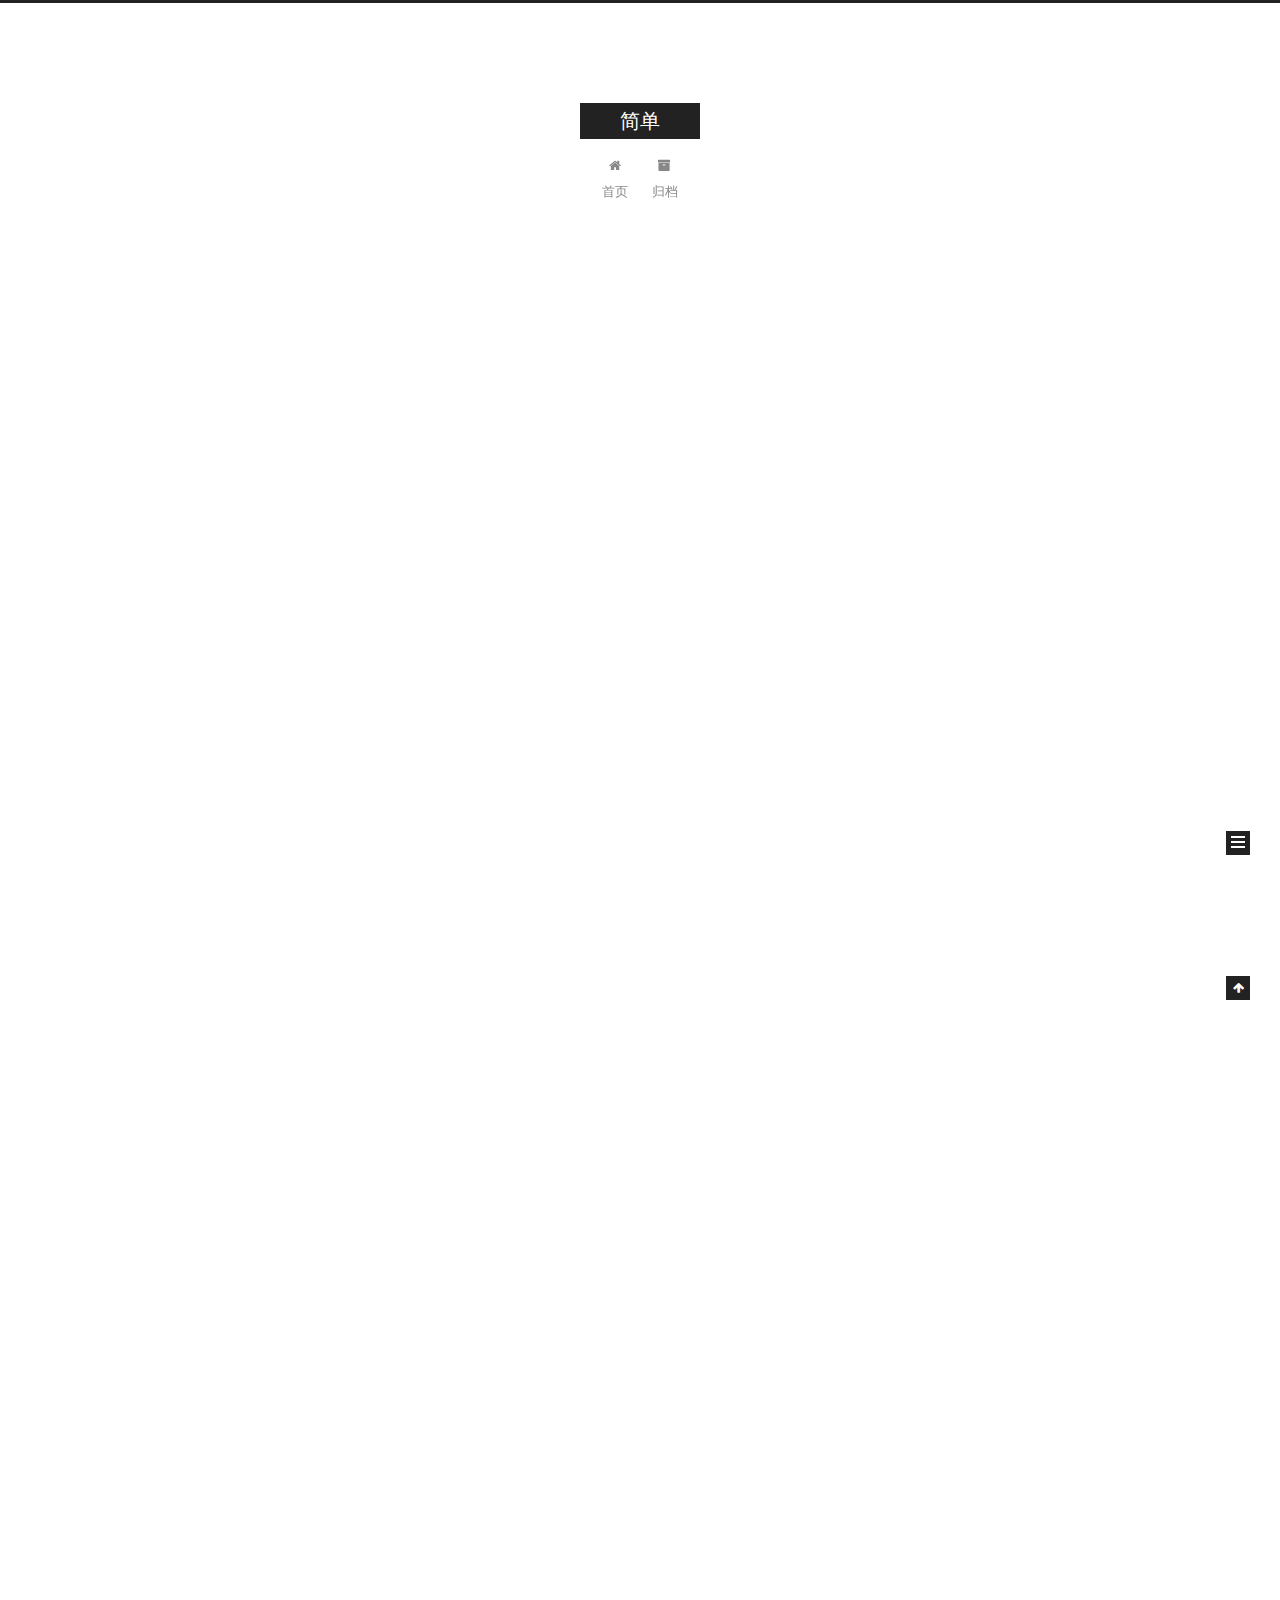
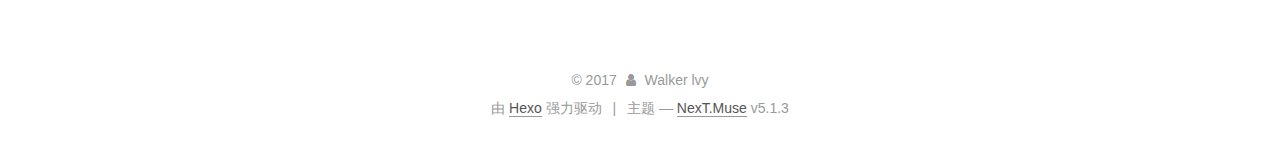
==== commit 7c5d762b: "Site updated: 2017-11-23 15:03:05" ====
--- a/index.html
+++ b/index.html
@@ -5,7 +5,7 @@
   
 
 
-<html class="theme-next muse use-motion" lang="">
+<html class="theme-next muse use-motion" lang="zh-Hans">
 <head>
   <meta charset="UTF-8"/>
 <meta http-equiv="X-UA-Compatible" content="IE=edge" />
@@ -80,11 +80,12 @@
 
 
 <meta property="og:type" content="website">
-<meta property="og:title" content="Hexo">
+<meta property="og:title" content="简单">
 <meta property="og:url" content="http://yoursite.com/index.html">
-<meta property="og:site_name" content="Hexo">
+<meta property="og:site_name" content="简单">
+<meta property="og:locale" content="zh-Hans">
 <meta name="twitter:card" content="summary">
-<meta name="twitter:title" content="Hexo">
+<meta name="twitter:title" content="简单">
 
 
 
@@ -100,7 +101,7 @@
     motion: {"enable":true,"async":false,"transition":{"post_block":"fadeIn","post_header":"slideDownIn","post_body":"slideDownIn","coll_header":"slideLeftIn","sidebar":"slideUpIn"}},
     duoshuo: {
       userId: '0',
-      author: 'Author'
+      author: '博主'
     },
     algolia: {
       applicationID: '',
@@ -120,7 +121,7 @@
 
 
 
-  <title>Hexo</title>
+  <title>简单</title>
   
 
 
@@ -132,7 +133,7 @@
 
 </head>
 
-<body itemscope itemtype="http://schema.org/WebPage" lang="">
+<body itemscope itemtype="http://schema.org/WebPage" lang="zh-Hans">
 
   
   
@@ -151,7 +152,7 @@
     <div class="custom-logo-site-title">
       <a href="/"  class="brand" rel="start">
         <span class="logo-line-before"><i></i></span>
-        <span class="site-title">Hexo</span>
+        <span class="site-title">简单</span>
         <span class="logo-line-after"><i></i></span>
       </a>
     </div>
@@ -181,7 +182,7 @@
             
               <i class="menu-item-icon fa fa-fw fa-home"></i> <br />
             
-            Startseite
+            首页
           </a>
         </li>
       
@@ -191,7 +192,7 @@
             
               <i class="menu-item-icon fa fa-fw fa-archive"></i> <br />
             
-            Archiv
+            归档
           </a>
         </li>
       
@@ -231,13 +232,13 @@
     <link itemprop="mainEntityOfPage" href="http://yoursite.com/2017/11/23/My-New-Post/">
 
     <span hidden itemprop="author" itemscope itemtype="http://schema.org/Person">
-      <meta itemprop="name" content="John Doe">
+      <meta itemprop="name" content="Walker lvy">
       <meta itemprop="description" content="">
       <meta itemprop="image" content="/images/avatar.gif">
     </span>
 
     <span hidden itemprop="publisher" itemscope itemtype="http://schema.org/Organization">
-      <meta itemprop="name" content="Hexo">
+      <meta itemprop="name" content="简单">
     </span>
 
     
@@ -257,9 +258,9 @@
                 <i class="fa fa-calendar-o"></i>
               </span>
               
-                <span class="post-meta-item-text">Veröffentlicht am</span>
+                <span class="post-meta-item-text">发表于</span>
               
-              <time title="Post created" itemprop="dateCreated datePublished" datetime="2017-11-23T10:13:35+08:00">
+              <time title="创建于" itemprop="dateCreated datePublished" datetime="2017-11-23T10:13:35+08:00">
                 2017-11-23
               </time>
             
@@ -352,13 +353,13 @@
     <link itemprop="mainEntityOfPage" href="http://yoursite.com/2017/11/23/hello-world/">
 
     <span hidden itemprop="author" itemscope itemtype="http://schema.org/Person">
-      <meta itemprop="name" content="John Doe">
+      <meta itemprop="name" content="Walker lvy">
       <meta itemprop="description" content="">
       <meta itemprop="image" content="/images/avatar.gif">
     </span>
 
     <span hidden itemprop="publisher" itemscope itemtype="http://schema.org/Organization">
-      <meta itemprop="name" content="Hexo">
+      <meta itemprop="name" content="简单">
     </span>
 
     
@@ -378,9 +379,9 @@
                 <i class="fa fa-calendar-o"></i>
               </span>
               
-                <span class="post-meta-item-text">Veröffentlicht am</span>
+                <span class="post-meta-item-text">发表于</span>
               
-              <time title="Post created" itemprop="dateCreated datePublished" datetime="2017-11-23T10:03:48+08:00">
+              <time title="创建于" itemprop="dateCreated datePublished" datetime="2017-11-23T10:03:48+08:00">
                 2017-11-23
               </time>
             
@@ -499,7 +500,7 @@
         <div class="site-overview">
           <div class="site-author motion-element" itemprop="author" itemscope itemtype="http://schema.org/Person">
             
-              <p class="site-author-name" itemprop="name">John Doe</p>
+              <p class="site-author-name" itemprop="name">Walker lvy</p>
               <p class="site-description motion-element" itemprop="description"></p>
           </div>
 
@@ -511,7 +512,7 @@
                 <a href="/archives/">
               
                   <span class="site-state-item-count">2</span>
-                  <span class="site-state-item-name">Artikel</span>
+                  <span class="site-state-item-name">日志</span>
                 </a>
               </div>
             
@@ -557,13 +558,13 @@
   <span class="with-love">
     <i class="fa fa-user"></i>
   </span>
-  <span class="author" itemprop="copyrightHolder">John Doe</span>
+  <span class="author" itemprop="copyrightHolder">Walker lvy</span>
 
   
 </div>
 
 
-  <div class="powered-by">Erstellt mit  <a class="theme-link" target="_blank" href="https://hexo.io">Hexo</a></div>
+  <div class="powered-by">由 <a class="theme-link" target="_blank" href="https://hexo.io">Hexo</a> 强力驱动</div>
 
 
 
@@ -571,7 +572,7 @@
 
 
 
-  <div class="theme-info">Theme &mdash; <a class="theme-link" target="_blank" href="https://github.com/iissnan/hexo-theme-next">NexT.Muse</a> v5.1.3</div>
+  <div class="theme-info">主题 &mdash; <a class="theme-link" target="_blank" href="https://github.com/iissnan/hexo-theme-next">NexT.Muse</a> v5.1.3</div>
 
 
 
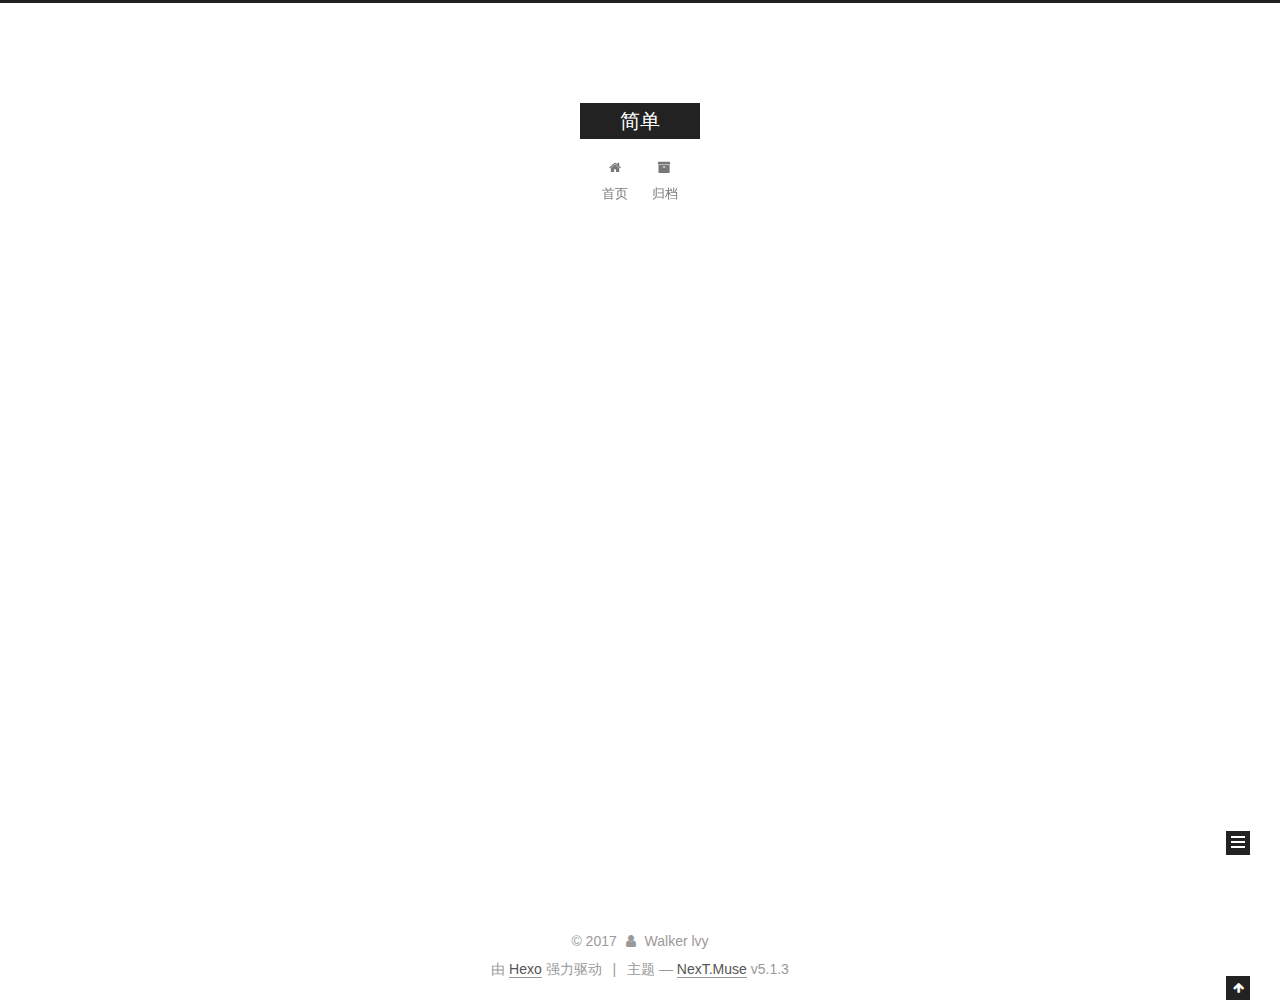
==== commit a52af52d: "Site updated: 2017-11-23 16:00:05" ====
--- a/index.html
+++ b/index.html
@@ -229,7 +229,7 @@
   
   
   <div class="post-block">
-    <link itemprop="mainEntityOfPage" href="http://yoursite.com/2017/11/23/My-New-Post/">
+    <link itemprop="mainEntityOfPage" href="http://yoursite.com/2017/11/23/写在前面/">
 
     <span hidden itemprop="author" itemscope itemtype="http://schema.org/Person">
       <meta itemprop="name" content="Walker lvy">
@@ -248,7 +248,7 @@
         
           <h1 class="post-title" itemprop="name headline">
                 
-                <a class="post-title-link" href="/2017/11/23/My-New-Post/" itemprop="url">This is frist Test</a></h1>
+                <a class="post-title-link" href="/2017/11/23/写在前面/" itemprop="url">写在前面</a></h1>
         
 
         <div class="post-meta">
@@ -260,7 +260,7 @@
               
                 <span class="post-meta-item-text">发表于</span>
               
-              <time title="创建于" itemprop="dateCreated datePublished" datetime="2017-11-23T10:13:35+08:00">
+              <time title="创建于" itemprop="dateCreated datePublished" datetime="2017-11-23T15:40:53+08:00">
                 2017-11-23
               </time>
             
@@ -300,136 +300,9 @@
       
         
           
-            <p>Hello</p>
-<p>My frist title</p>
-
-          
-        
-      
-    </div>
-    
-    
-    
-
-    
-
-    
-
-    
-
-    <footer class="post-footer">
-      
-
-      
-
-      
-
-      
-      
-        <div class="post-eof"></div>
-      
-    </footer>
-  </div>
-  
-  
-  
-  </article>
-
-
-    
-      
-
-  
-
-  
-  
-  
-
-  <article class="post post-type-normal" itemscope itemtype="http://schema.org/Article">
-  
-  
-  
-  <div class="post-block">
-    <link itemprop="mainEntityOfPage" href="http://yoursite.com/2017/11/23/hello-world/">
-
-    <span hidden itemprop="author" itemscope itemtype="http://schema.org/Person">
-      <meta itemprop="name" content="Walker lvy">
-      <meta itemprop="description" content="">
-      <meta itemprop="image" content="/images/avatar.gif">
-    </span>
-
-    <span hidden itemprop="publisher" itemscope itemtype="http://schema.org/Organization">
-      <meta itemprop="name" content="简单">
-    </span>
-
-    
-      <header class="post-header">
-
-        
-        
-          <h1 class="post-title" itemprop="name headline">
-                
-                <a class="post-title-link" href="/2017/11/23/hello-world/" itemprop="url">Hello World</a></h1>
-        
-
-        <div class="post-meta">
-          <span class="post-time">
-            
-              <span class="post-meta-item-icon">
-                <i class="fa fa-calendar-o"></i>
-              </span>
-              
-                <span class="post-meta-item-text">发表于</span>
-              
-              <time title="创建于" itemprop="dateCreated datePublished" datetime="2017-11-23T10:03:48+08:00">
-                2017-11-23
-              </time>
-            
-
-            
-
-            
-          </span>
-
-          
-
-          
-            
-          
-
-          
-          
-
-          
-
-          
-
-          
-
-        </div>
-      </header>
-    
-
-    
-    
-    
-    <div class="post-body" itemprop="articleBody">
-
-      
-      
-
-      
-        
-          
-            <p>Welcome to <a href="https://hexo.io/" target="_blank" rel="noopener">Hexo</a>! This is your very first post. Check <a href="https://hexo.io/docs/" target="_blank" rel="noopener">documentation</a> for more info. If you get any problems when using Hexo, you can find the answer in <a href="https://hexo.io/docs/troubleshooting.html" target="_blank" rel="noopener">troubleshooting</a> or you can ask me on <a href="https://github.com/hexojs/hexo/issues" target="_blank" rel="noopener">GitHub</a>.</p>
-<h2 id="Quick-Start"><a href="#Quick-Start" class="headerlink" title="Quick Start"></a>Quick Start</h2><h3 id="Create-a-new-post"><a href="#Create-a-new-post" class="headerlink" title="Create a new post"></a>Create a new post</h3><figure class="highlight bash"><table><tr><td class="gutter"><pre><span class="line">1</span><br></pre></td><td class="code"><pre><span class="line">$ hexo new <span class="string">"My New Post"</span></span><br></pre></td></tr></table></figure>
-<p>More info: <a href="https://hexo.io/docs/writing.html" target="_blank" rel="noopener">Writing</a></p>
-<h3 id="Run-server"><a href="#Run-server" class="headerlink" title="Run server"></a>Run server</h3><figure class="highlight bash"><table><tr><td class="gutter"><pre><span class="line">1</span><br></pre></td><td class="code"><pre><span class="line">$ hexo server</span><br></pre></td></tr></table></figure>
-<p>More info: <a href="https://hexo.io/docs/server.html" target="_blank" rel="noopener">Server</a></p>
-<h3 id="Generate-static-files"><a href="#Generate-static-files" class="headerlink" title="Generate static files"></a>Generate static files</h3><figure class="highlight bash"><table><tr><td class="gutter"><pre><span class="line">1</span><br></pre></td><td class="code"><pre><span class="line">$ hexo generate</span><br></pre></td></tr></table></figure>
-<p>More info: <a href="https://hexo.io/docs/generating.html" target="_blank" rel="noopener">Generating</a></p>
-<h3 id="Deploy-to-remote-sites"><a href="#Deploy-to-remote-sites" class="headerlink" title="Deploy to remote sites"></a>Deploy to remote sites</h3><figure class="highlight bash"><table><tr><td class="gutter"><pre><span class="line">1</span><br></pre></td><td class="code"><pre><span class="line">$ hexo deploy</span><br></pre></td></tr></table></figure>
-<p>More info: <a href="https://hexo.io/docs/deployment.html" target="_blank" rel="noopener">Deployment</a></p>
+            <p><img src="http://tupian.enterdesk.com/2014/mxy/02/07/1/9.jpg" width="70%" height="50%"></p>
+<p></p><h1></h1><br><br><br>以前就想过自己写博客来把工作中遇到到问题记录下来<br><br>最近在学习git，偶然看到了GitPages 这个功能<br><br>就想利用GitPages功能做一个自己的静态博客<br><br>基于<a href="https://hexo.io/" title="Hexo" target="_blank" rel="noopener">Hexo</a> 驱动与 <a href="https://github.com/iissnan/hexo-theme-next" title="Next" target="_blank" rel="noopener">Next</a>主题<p></p>
+<p>技术需要沉淀，总结。<br></p>
 
           
         
@@ -511,7 +384,7 @@
               
                 <a href="/archives/">
               
-                  <span class="site-state-item-count">2</span>
+                  <span class="site-state-item-count">1</span>
                   <span class="site-state-item-name">日志</span>
                 </a>
               </div>
@@ -520,12 +393,41 @@
             
 
             
+              
+              
+              <div class="site-state-item site-state-tags">
+                
+                  <span class="site-state-item-count">1</span>
+                  <span class="site-state-item-name">标签</span>
+                
+              </div>
+            
 
           </nav>
 
           
 
           <div class="links-of-author motion-element">
+            
+              
+                <span class="links-of-author-item">
+                  <a href="https://github.com/lvmingliang" target="_blank" title="GitHub">
+                    
+                      <i class="fa fa-fw fa-globe"></i>GitHub</a>
+                </span>
+              
+                <span class="links-of-author-item">
+                  <a href="https://www.zhihu.com/people/share-49-35-46/activities" target="_blank" title="ZhiHu">
+                    
+                      <i class="fa fa-fw fa-globe"></i>ZhiHu</a>
+                </span>
+              
+                <span class="links-of-author-item">
+                  <a href="believeliang@foxmail.com" target="_blank" title="Email">
+                    
+                      <i class="fa fa-fw fa-globe"></i>Email</a>
+                </span>
+              
             
           </div>
 
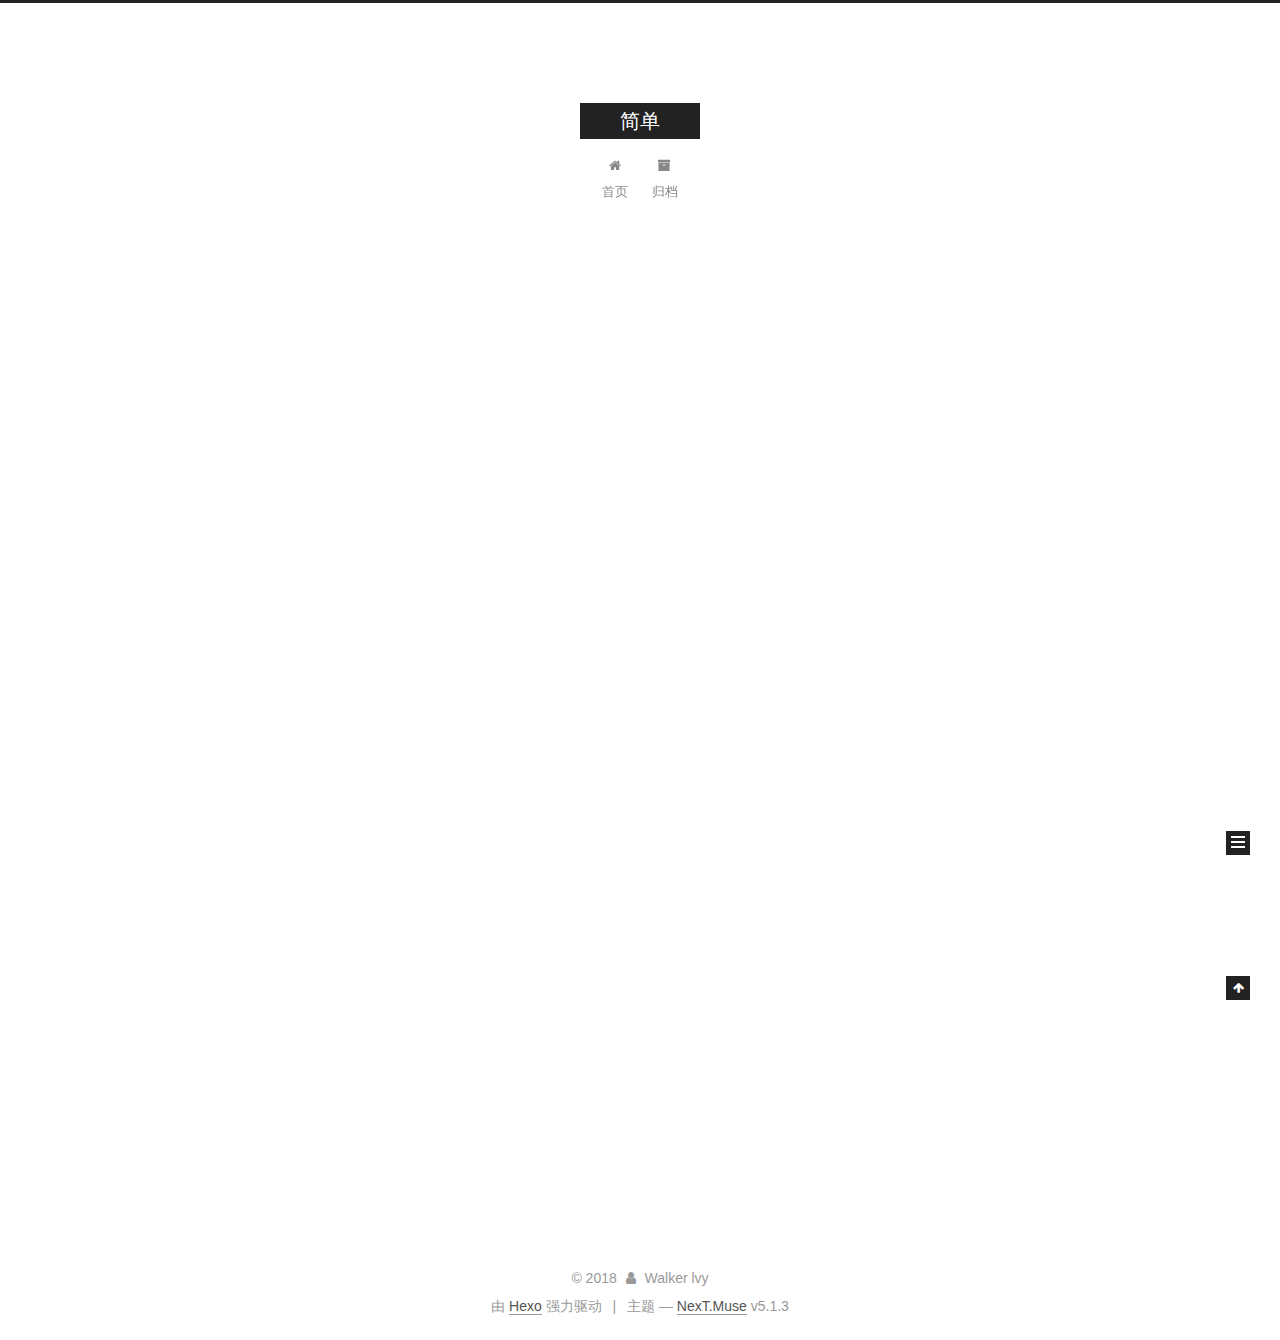
==== commit 631b1ab6: "Site updated: 2018-02-13 16:13:33" ====
--- a/index.html
+++ b/index.html
@@ -229,6 +229,127 @@
   
   
   <div class="post-block">
+    <link itemprop="mainEntityOfPage" href="http://yoursite.com/2018/02/13/Maven多模块/">
+
+    <span hidden itemprop="author" itemscope itemtype="http://schema.org/Person">
+      <meta itemprop="name" content="Walker lvy">
+      <meta itemprop="description" content="">
+      <meta itemprop="image" content="/images/avatar.gif">
+    </span>
+
+    <span hidden itemprop="publisher" itemscope itemtype="http://schema.org/Organization">
+      <meta itemprop="name" content="简单">
+    </span>
+
+    
+      <header class="post-header">
+
+        
+        
+          <h1 class="post-title" itemprop="name headline">
+                
+                <a class="post-title-link" href="/2018/02/13/Maven多模块/" itemprop="url">Maven多模块</a></h1>
+        
+
+        <div class="post-meta">
+          <span class="post-time">
+            
+              <span class="post-meta-item-icon">
+                <i class="fa fa-calendar-o"></i>
+              </span>
+              
+                <span class="post-meta-item-text">发表于</span>
+              
+              <time title="创建于" itemprop="dateCreated datePublished" datetime="2018-02-13T16:05:34+08:00">
+                2018-02-13
+              </time>
+            
+
+            
+
+            
+          </span>
+
+          
+
+          
+            
+          
+
+          
+          
+
+          
+
+          
+
+          
+
+        </div>
+      </header>
+    
+
+    
+    
+    
+    <div class="post-body" itemprop="articleBody">
+
+      
+      
+
+      
+        
+          
+            <p>SpringBoot Maven 多模块开发。</p>
+<p>先留着 找个图片服务器再来写。</p>
+
+          
+        
+      
+    </div>
+    
+    
+    
+
+    
+
+    
+
+    
+
+    <footer class="post-footer">
+      
+
+      
+
+      
+
+      
+      
+        <div class="post-eof"></div>
+      
+    </footer>
+  </div>
+  
+  
+  
+  </article>
+
+
+    
+      
+
+  
+
+  
+  
+  
+
+  <article class="post post-type-normal" itemscope itemtype="http://schema.org/Article">
+  
+  
+  
+  <div class="post-block">
     <link itemprop="mainEntityOfPage" href="http://yoursite.com/2017/11/23/写在前面/">
 
     <span hidden itemprop="author" itemscope itemtype="http://schema.org/Person">
@@ -384,7 +505,7 @@
               
                 <a href="/archives/">
               
-                  <span class="site-state-item-count">1</span>
+                  <span class="site-state-item-count">2</span>
                   <span class="site-state-item-name">日志</span>
                 </a>
               </div>
@@ -456,7 +577,7 @@
 
     <footer id="footer" class="footer">
       <div class="footer-inner">
-        <div class="copyright">&copy; <span itemprop="copyrightYear">2017</span>
+        <div class="copyright">&copy; <span itemprop="copyrightYear">2018</span>
   <span class="with-love">
     <i class="fa fa-user"></i>
   </span>
--- a/css/main.css
+++ b/css/main.css
@@ -1827,7 +1827,7 @@
   width: 4px;
   height: 4px;
   border-radius: 50%;
-  background: #1f4014;
+  background: #b3ffb5;
 }
 .links-of-blogroll {
   font-size: 13px;
